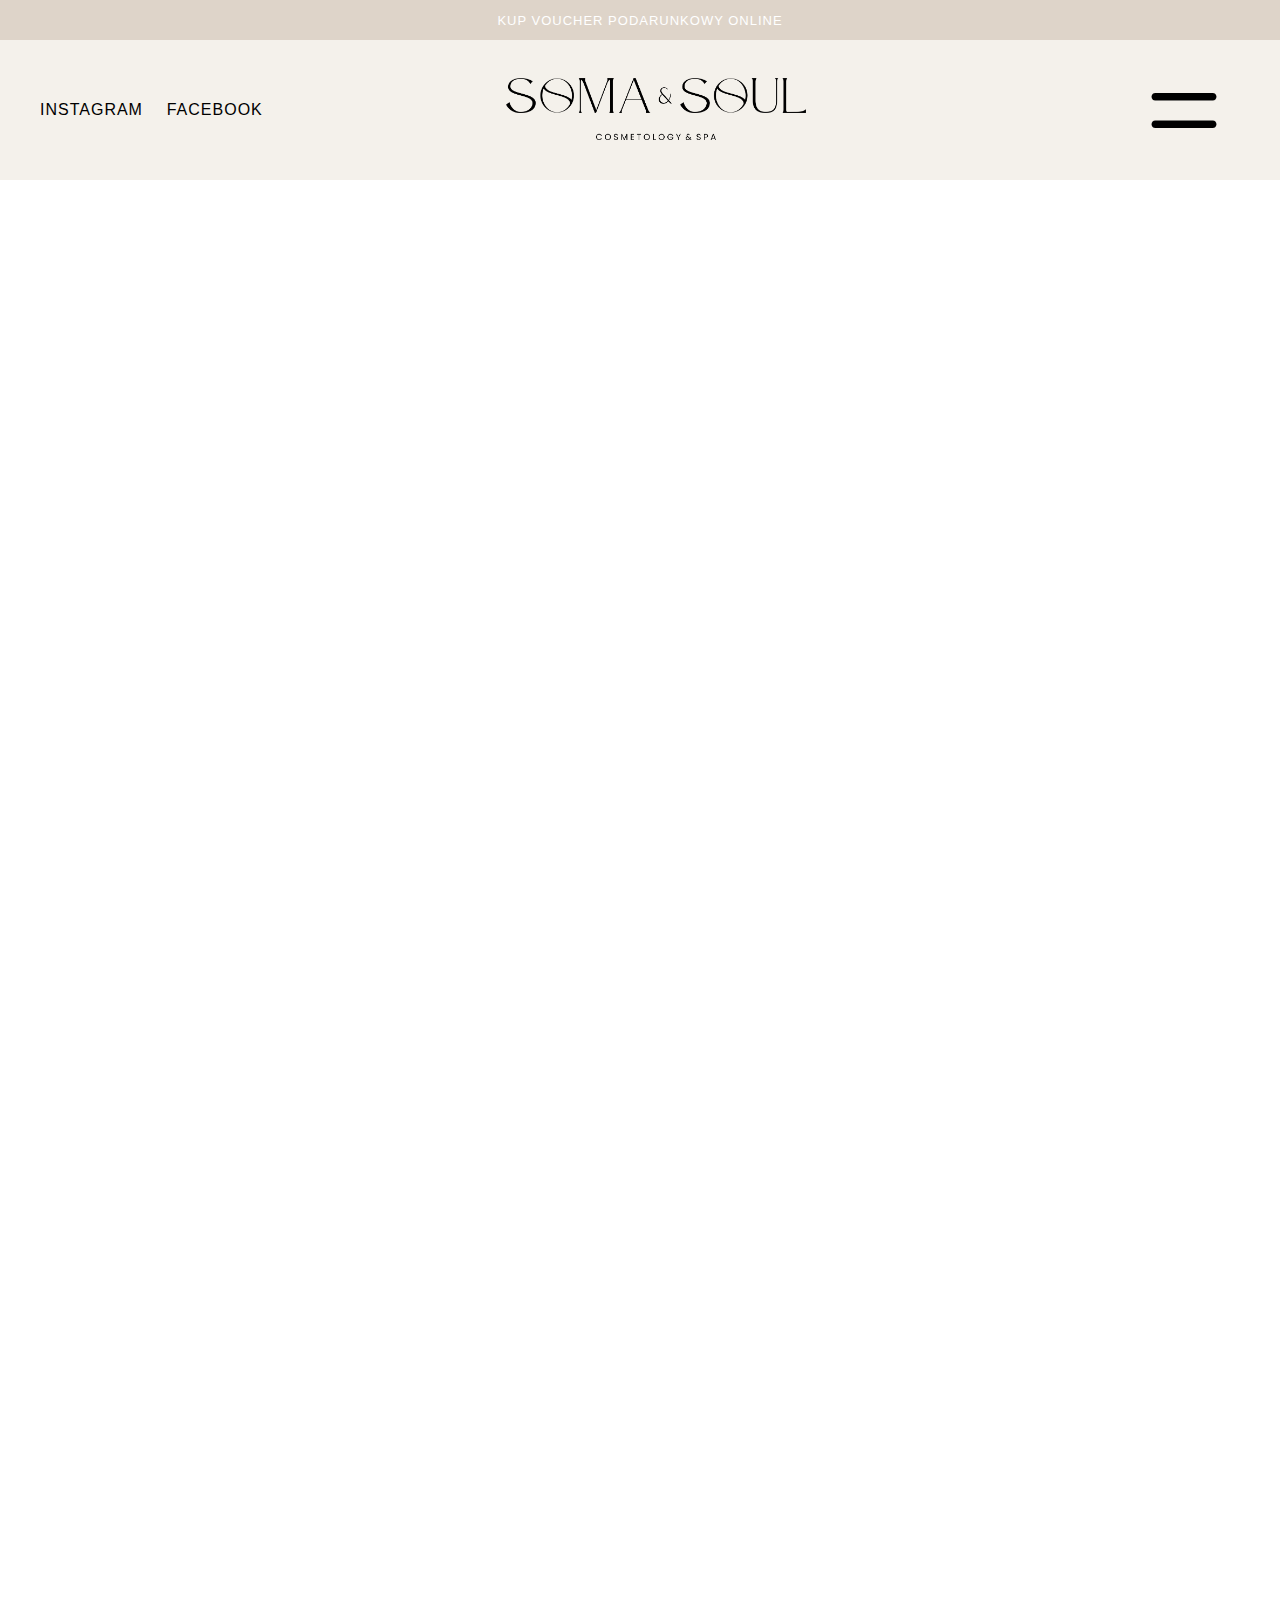
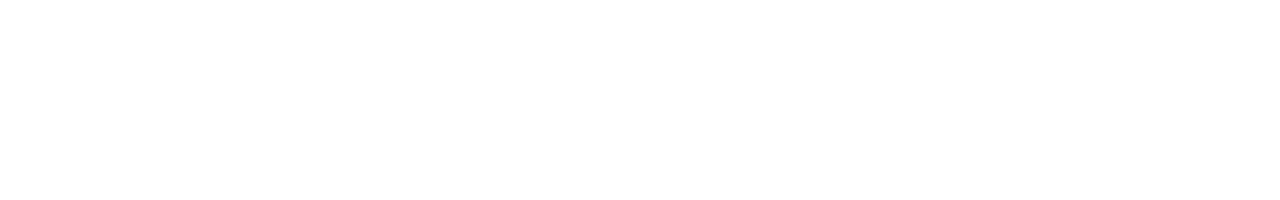
==== index.html @ 31e3092f "added nav" ====
<!DOCTYPE html>
<html lang="pl">
<head>
    <meta charset="UTF-8">
    <meta http-equiv="X-UA-Compatible" content="IE=edge">
    <meta name="viewport" content="width=device-width, initial-scale=1.0">
    <link rel="icon" type="image/x-icon" href="images/logos/logo_black.png">
    <link rel="stylesheet" href="https://cdnjs.cloudflare.com/ajax/libs/font-awesome/6.1.1/css/all.min.css">
    <link rel="stylesheet" href="css/index.css">
    <link rel="stylesheet" href="css/global.css">
    <title> SOMA & SOUL </title>
</head>
<body>

    <section class="nav">

        <section class="nav-animated">

            <div class="left-container">
                <div class="logo-container">
                    <img src="images/logos/logo_black.png">
                </div>
                <div class="links-container">
                    <a href="">STRONA GŁÓWNA</a>
                    <a href="">O NAS</a>
                    <a href="">OFERTA</a>
                    <a href="">CENNIK</a>
                    <a href="">AKTUALNOŚCI</a>
                    <a href="">KONTAKT</a>
                    <a href="">SKLEP</a>
                    <a href="">INSTAGRAM</a>
                    <a href="">FACEBOOK</a>
                </div>
    
                <div class="signet-container">
                    <img src="images/logos/sygnet_black.png">
                </div>
            </div>
    
            <div class="right-container">
                <div class="img-container">
                    <img src="images/index/right_nav_photo.jpg">
                </div>
            </div>
    
        </section>

        <div class="buy-voucher-banner">
            <a href="">KUP VOUCHER PODARUNKOWY ONLINE</a>
        </div>

        <div class="nav-bar">
            <div class="left-container">
                <a href="">INSTAGRAM</a>
                <a href="">FACEBOOK</a>
            </div>

            <div class="middle-container">
                <div class="img-container">
                    <img src="images/logos/logo_black.png">
                </div>
            </div>

            <div class="right-container">
                <i class="fa-solid fa-equals"></i>
            </div>
        </div>

        <i class="fa-solid fa-xmark display-none"></i>

    </section>

    <section class="banner">
        <div class="container">
            <div class="text-container">
                <h2> Witamy w świecie <br> SOMA & SOUL... </h2>
                <p> w miejscu w którym poczujesz <br>
                odnowę ciała oraz ukojenie duszy. </p>
            </div>
        </div>
    </section>

    <script src="js/nav.js"></script>
    
</body>
</html>
---- css/index.css ----
.banner .container {
  height: 84vh;
  width: 100vw;
  background-image: url(../images/index/baner_1.png);
  background-size: cover;
  display: flex;
  align-items: center;
  justify-content: flex-end;
}
.banner .container .text-container {
  margin-right: 30rem;
}
.banner .container .text-container h2 {
  font-size: 5rem;
  color: white;
}
.banner .container .text-container p {
  margin-top: 4rem;
  font-size: 2rem;
  color: white;
  line-height: 1.2;
}/*# sourceMappingURL=index.css.map */
---- css/global.css ----
* {
  font-family: "silk-serif", sans-serif;
  font-weight: normal;
  margin: 0;
  padding: 0;
  box-sizing: border-box;
  text-decoration: none;
  outline: none;
  border: none;
  transition: all 0.5s ease;
  letter-spacing: 0.1rem;
  color: black;
}

html {
  font-size: 62.5%;
  scroll-behavior: smooth;
  scroll-padding-top: 8rem;
  overflow-x: hidden;
}
html::-webkit-scrollbar {
  width: 1rem;
}
html::-webkit-scrollbar-track {
  background: transparent;
}
html::-webkit-scrollbar-thumb {
  background: #3e3e3f;
  border-radius: 5rem;
}

.nav {
  position: relative;
}
.nav .buy-voucher-banner {
  background-color: #DED4C9;
  height: 4rem;
  display: flex;
  justify-content: center;
  align-items: center;
}
.nav .buy-voucher-banner a {
  color: white;
  font-size: 1.3rem;
}
.nav .nav-bar {
  display: flex;
  justify-content: space-between;
  align-items: center;
  height: 14rem;
  background-color: #F4F1EB;
}
.nav .nav-bar .left-container {
  margin-left: 4rem;
}
.nav .nav-bar .left-container a {
  font-size: 1.6rem;
  margin-right: 2rem;
}
.nav .nav-bar .middle-container {
  margin-right: 12rem;
}
.nav .nav-bar .middle-container .img-container {
  width: 30rem;
}
.nav .nav-bar .middle-container .img-container img {
  width: 100%;
}
.nav .nav-bar .right-container {
  margin-right: 6rem;
}
.nav .nav-bar .right-container i {
  font-size: 8rem;
  font-weight: lighter;
  cursor: pointer;
}
.nav .nav-animated {
  z-index: -1;
  opacity: 0;
  position: absolute;
  width: 100%;
  height: 100vh;
  top: 0;
  left: 0;
  right: 0;
}
.nav .nav-animated .left-container {
  display: flex;
  flex-direction: column;
  align-items: center;
  justify-content: space-between;
  height: 100%;
  width: 50%;
  position: absolute;
  left: 0;
  top: 100%;
  background-color: white;
}
.nav .nav-animated .left-container .logo-container {
  margin-top: 10rem;
  width: 30rem;
}
.nav .nav-animated .left-container .logo-container img {
  width: 100%;
}
.nav .nav-animated .left-container .links-container {
  display: flex;
  flex-direction: column;
  align-items: center;
  justify-content: center;
}
.nav .nav-animated .left-container .links-container a {
  color: black;
  font-size: 1.8rem;
  line-height: 2.5;
}
.nav .nav-animated .left-container .signet-container {
  width: 6rem;
  margin-bottom: 10rem;
}
.nav .nav-animated .left-container .signet-container img {
  width: 100%;
}
.nav .nav-animated .right-container {
  height: 100%;
  width: 50%;
  position: absolute;
  right: 0;
  top: -100%;
}
.nav .nav-animated .right-container .img-container {
  width: 100%;
  height: 100%;
}
.nav .nav-animated .right-container .img-container img {
  width: 100%;
  height: 100%;
  -o-object-fit: cover;
     object-fit: cover;
}
.nav .nav-animated .position-down {
  top: 0;
}
.nav .display {
  opacity: 1;
  z-index: 0;
}
.nav .fa-xmark {
  font-size: 4rem;
  color: black;
  position: absolute;
  top: 60px;
  right: 60px;
  cursor: pointer;
  opacity: 0.8;
}
.nav .display-none {
  opacity: 0;
}/*# sourceMappingURL=global.css.map */
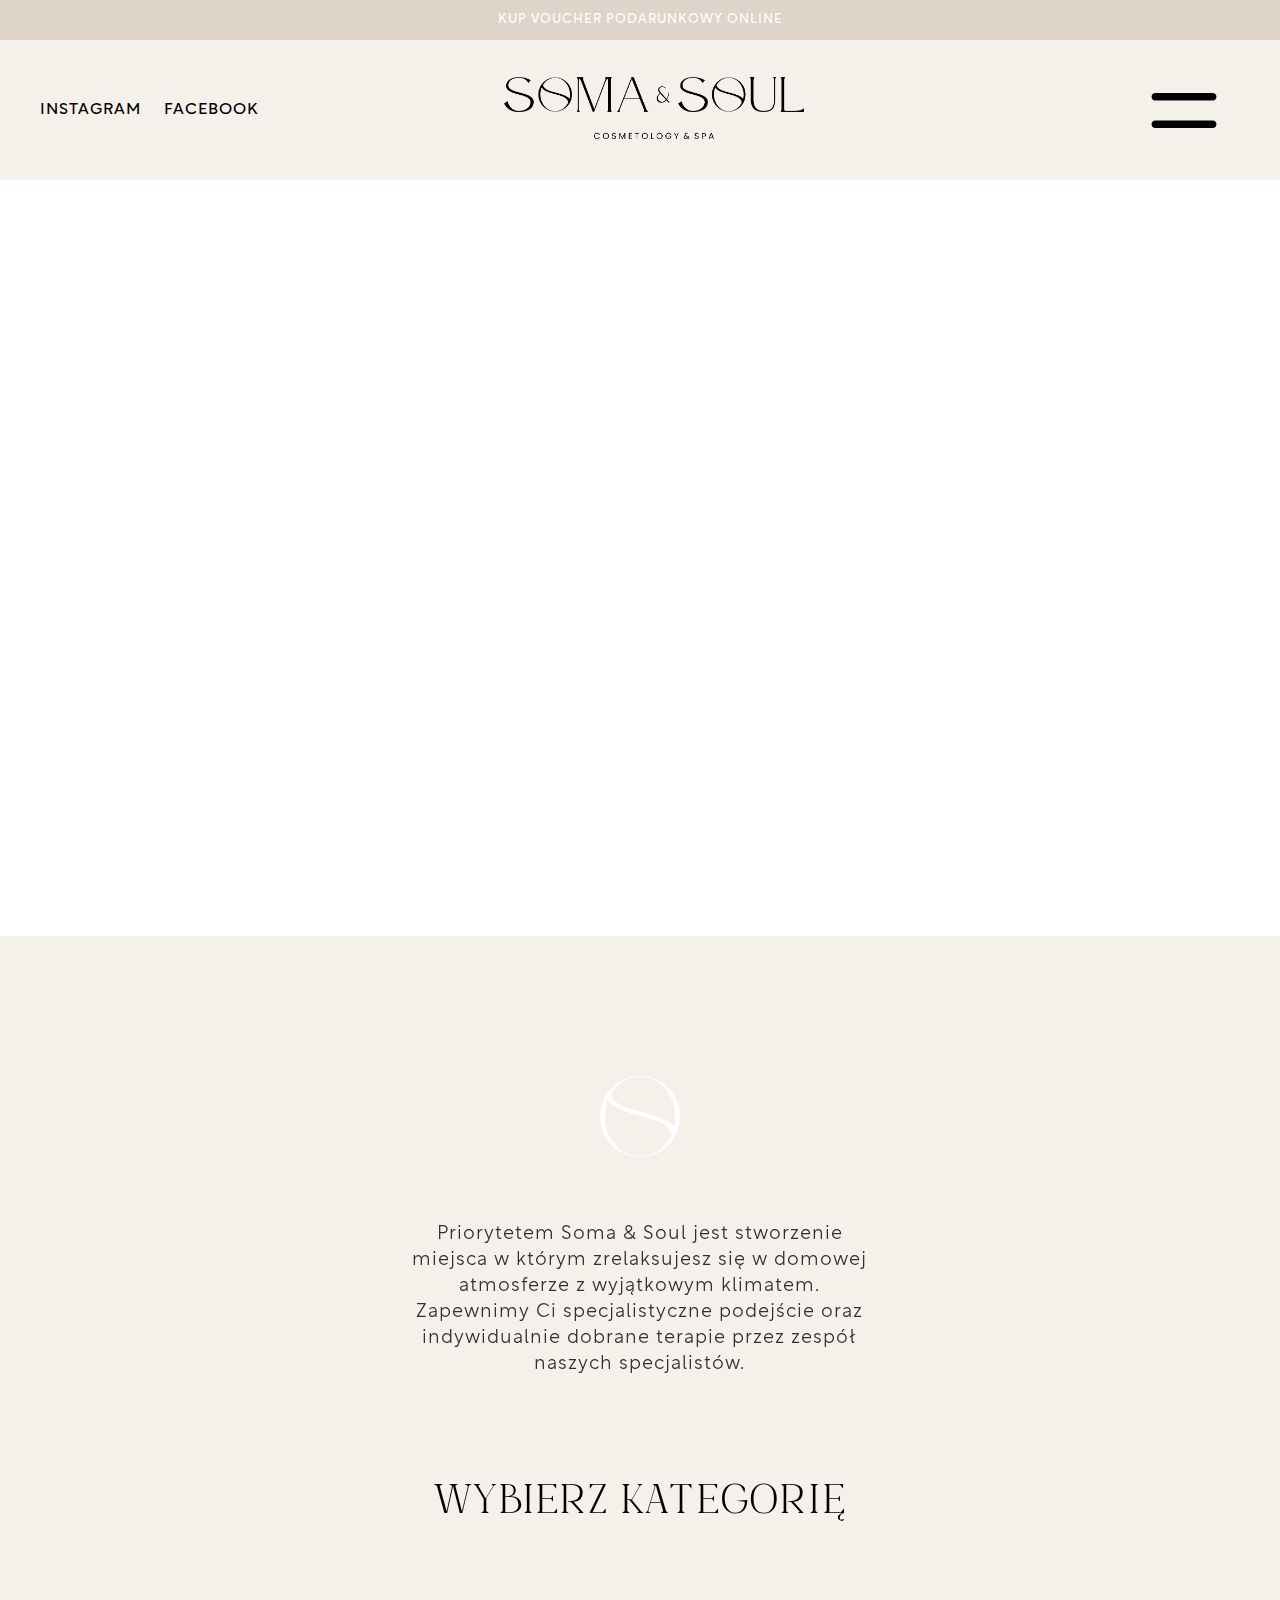
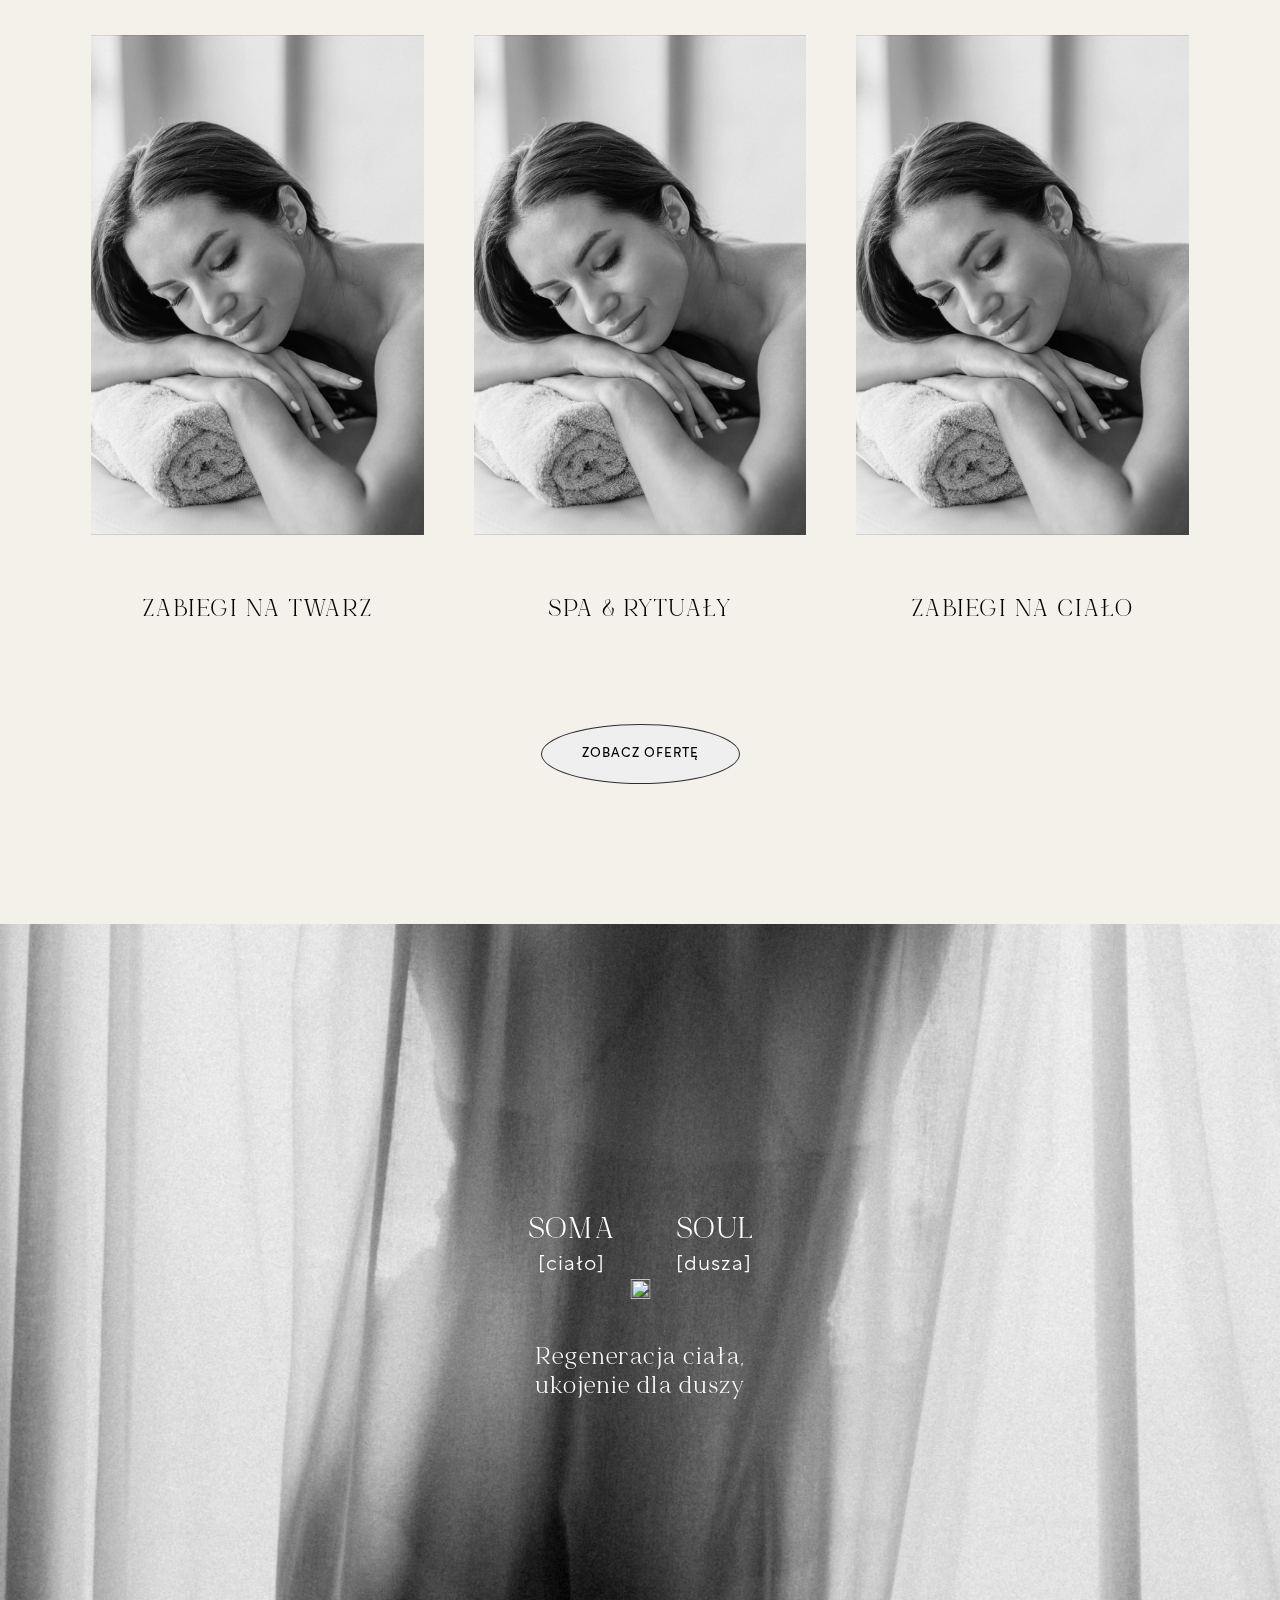
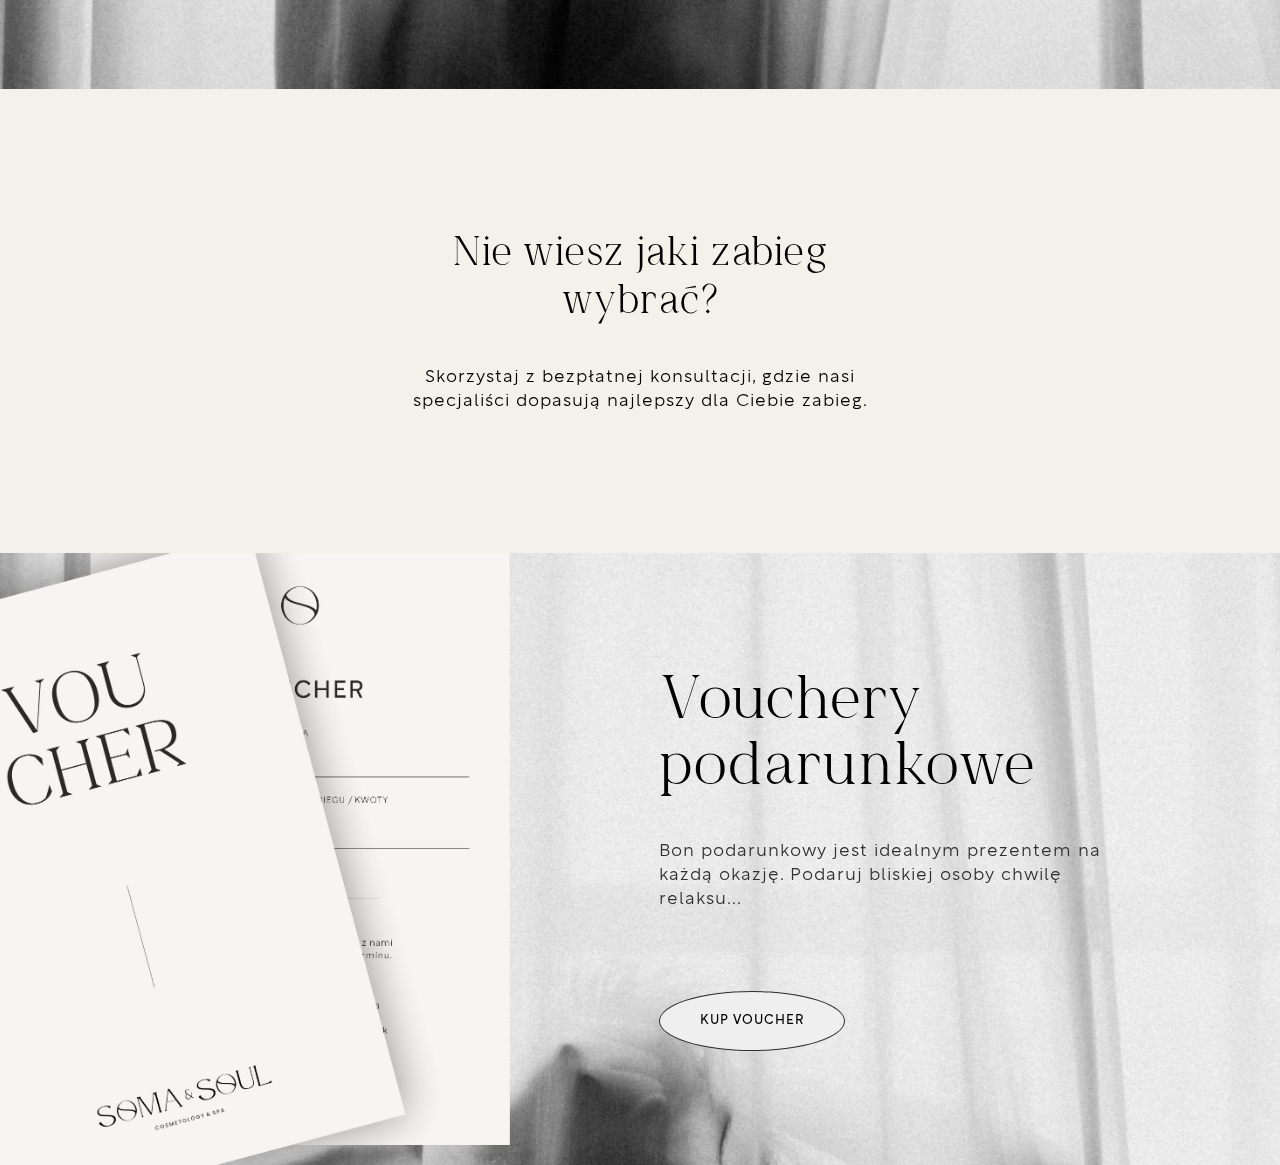
==== commit 29038df4: "index page next sections" ====
--- a/index.html
+++ b/index.html
@@ -80,6 +80,94 @@
         </div>
     </section>
 
+    <section class="select-category">
+        <div class="container-one">
+            <div class="signet-container">
+                <img src="images/logos/sygnet_white.png" alt="">
+            </div>
+            <div class="text-container">
+                <p>Priorytetem Soma & Soul jest stworzenie miejsca w którym zrelaksujesz się w domowej atmosferze z wyjątkowym klimatem.
+                    Zapewnimy Ci specjalistyczne podejście oraz indywidualnie dobrane terapie przez zespół naszych specjalistów.</p>
+            </div>
+        </div>
+
+        <h1>WYBIERZ KATEGORIĘ</h1>
+
+        <div class="imgs-container">
+            <div class="img-desc-wrapper">
+                <a href="#" class="img-container">
+                    <img src="images/index/1.jpg" class="img1">
+                    <img src="images/index/2.jpg" class="img2">
+                </a>
+                <p>ZABIEGI NA TWARZ</p>
+            </div>
+
+            <div class="img-desc-wrapper">
+                <a href="#" class="img-container">
+                    <img src="images/index/1.jpg" class="img1">
+                    <img src="images/index/2.jpg" class="img2">
+                </a>
+                <p>SPA & RYTUAŁY</p>
+            </div>
+
+            <div class="img-desc-wrapper">
+                <a href="#" class="img-container">
+                    <img src="images/index/1.jpg" class="img1">
+                    <img src="images/index/2.jpg" class="img2">
+                </a>
+                <p>ZABIEGI NA CIAŁO</p>
+            </div>
+        </div>
+
+        <a href="#">
+            <button class="button-regular">ZOBACZ OFERTĘ</button>
+        </a>
+    </section>
+
+    <section class="soma-and-soul">
+
+        <div class="img-container">
+            <img src="images/index/4.jpg">
+
+            <div class="text-container">
+                <div class="container-one">
+                    <div class="small-container">
+                        <p class="name">SOMA</p>
+                        <p>[ciało]</p>
+                    </div>
+                    <div class="small-container">
+                        <p class="name">SOUL</p>
+                        <p>[dusza]</p>
+                    </div>
+                </div>
+                <div class="container-two">
+                    <img src="" alt="">
+                </div>
+                <div class="container-three">
+                    <p>Regeneracja ciała, <br> ukojenie dla duszy</p>
+                </div>
+            </div>
+        </div>
+
+    </section>
+
+    <section class="buy-voucher">
+        <div class="header-section">
+            <h2>Nie wiesz jaki zabieg wybrać?</h2>
+            <p>Skorzystaj z bezpłatnej konsultacji, gdzie nasi specjaliści dopasują najlepszy dla Ciebie zabieg.</p>
+        </div>
+
+        <div class="buy-voucher-section">
+            <div class="text-container">
+                <h2>Vouchery <br> podarunkowe</h2>
+                <p>Bon podarunkowy jest idealnym prezentem na każdą okazję. Podaruj bliskiej osoby chwilę relaksu...</p>
+                <a href="#">
+                    <button class="button-regular">KUP VOUCHER</button>
+                </a>
+            </div>
+        </div>
+    </section>
+
     <script src="js/nav.js"></script>
     
 </body>
--- a/css/index.css
+++ b/css/index.css
@@ -3,20 +3,525 @@
   width: 100vw;
   background-image: url(../images/index/baner_1.png);
   background-size: cover;
+  background-position: center;
   display: flex;
   align-items: center;
   justify-content: flex-end;
 }
 .banner .container .text-container {
-  margin-right: 30rem;
+  margin-right: 24rem;
 }
 .banner .container .text-container h2 {
   font-size: 5rem;
   color: white;
+  font-family: "feliz";
 }
 .banner .container .text-container p {
   margin-top: 4rem;
   font-size: 2rem;
   color: white;
   line-height: 1.2;
+  font-family: "rotunda";
+}
+
+.select-category {
+  background-color: #F4F1EB;
+}
+.select-category .container-one {
+  padding-top: 14rem;
+  display: flex;
+  flex-direction: column;
+  align-items: center;
+  justify-content: center;
+}
+.select-category .container-one .signet-container {
+  width: 8rem;
+}
+.select-category .container-one .signet-container img {
+  width: 100%;
+}
+.select-category .container-one .text-container {
+  width: 36%;
+}
+.select-category .container-one .text-container p {
+  margin-top: 6rem;
+  font-size: 1.9rem;
+  text-align: center;
+  color: rgb(47, 47, 47);
+  font-family: "rotunda-light";
+}
+.select-category h1 {
+  margin-top: 10rem;
+  font-family: "feliz";
+  font-size: 4rem;
+  text-align: center;
+}
+.select-category .imgs-container {
+  display: flex;
+  justify-content: center;
+  gap: 5rem;
+  height: -webkit-fit-content;
+  height: -moz-fit-content;
+  height: fit-content;
+}
+.select-category .imgs-container .img-desc-wrapper {
+  margin-top: 11rem;
+  display: flex;
+  flex-direction: column;
+  align-items: center;
+}
+.select-category .imgs-container .img-desc-wrapper .img-container {
+  width: 26vw;
+  height: 72rem;
+  position: relative;
+}
+.select-category .imgs-container .img-desc-wrapper .img-container img {
+  width: 100%;
+  height: 100%;
+  -o-object-fit: cover;
+     object-fit: cover;
+  position: absolute;
+  top: 0;
+  left: 0;
+  right: 0;
+}
+.select-category .imgs-container .img-desc-wrapper .img-container .img2:hover {
+  opacity: 0;
+}
+.select-category .imgs-container .img-desc-wrapper p {
+  margin-top: 6rem;
+  font-family: "feliz";
+  font-size: 2.4rem;
+  text-align: center;
+}
+.select-category a .button-regular {
+  display: block;
+  margin-left: auto;
+  margin-right: auto;
+  border: solid rgb(47, 47, 47) 1px;
+  padding: 2rem 4rem;
+  border-radius: 50%;
+  cursor: pointer;
+  margin-top: 10rem;
+}
+
+.soma-and-soul {
+  background-color: #F4F1EB;
+  padding-top: 14rem;
+}
+.soma-and-soul .img-container {
+  position: relative;
+  width: 100vw;
+  height: 85vh;
+}
+.soma-and-soul .img-container img {
+  width: 100%;
+  height: 100%;
+  -o-object-fit: cover;
+     object-fit: cover;
+}
+.soma-and-soul .img-container .text-container {
+  position: absolute;
+  top: 50%;
+  left: 50%;
+  transform: translate(-50%, -50%);
+  display: flex;
+  flex-direction: column;
+  align-items: center;
+  justify-content: center;
+}
+.soma-and-soul .img-container .text-container .container-one {
+  display: flex;
+  align-items: center;
+  gap: 6rem;
+}
+.soma-and-soul .img-container .text-container .container-one .small-container {
+  display: flex;
+  flex-direction: column;
+  align-items: center;
+  gap: 0.5rem;
+}
+.soma-and-soul .img-container .text-container .container-one .small-container p {
+  color: white;
+  font-size: 2rem;
+  font-family: "rotunda-light";
+}
+.soma-and-soul .img-container .text-container .container-one .small-container p.name {
+  font-family: "feliz";
+  font-size: 3rem;
+}
+.soma-and-soul .img-container .text-container .container-three {
+  margin-top: 4rem;
+}
+.soma-and-soul .img-container .text-container .container-three p {
+  font-size: 2.4rem;
+  font-family: "feliz";
+  color: white;
+}
+
+.buy-voucher {
+  background-color: #F4F1EB;
+}
+.buy-voucher .header-section {
+  width: 40%;
+  margin: 0 auto;
+}
+.buy-voucher .header-section h2 {
+  font-family: "feliz";
+  font-size: 4rem;
+  text-align: center;
+  padding-top: 14rem;
+}
+.buy-voucher .header-section p {
+  margin-top: 4rem;
+  text-align: center;
+  font-size: 1.8rem;
+  font-family: "rotunda-light";
+}
+.buy-voucher .buy-voucher-section {
+  height: 64vh;
+  width: 100vw;
+  background-image: url(../images/index/5.jpg);
+  background-position: center;
+  background-size: cover;
+  display: flex;
+  justify-content: flex-end;
+  margin-top: 14rem;
+}
+.buy-voucher .buy-voucher-section .text-container {
+  display: flex;
+  flex-direction: column;
+  align-items: flex-start;
+  justify-content: center;
+  width: 28%;
+  margin-right: 22rem;
+}
+.buy-voucher .buy-voucher-section .text-container h2 {
+  font-family: "feliz";
+  font-size: 4rem;
+  text-align: center;
+  line-height: 1.1;
+  font-size: 6rem;
+  text-align: left;
+}
+.buy-voucher .buy-voucher-section .text-container p {
+  margin-top: 4rem;
+  color: rgb(47, 47, 47);
+  font-size: 1.8rem;
+  font-family: "rotunda-light";
+}
+.buy-voucher .buy-voucher-section .text-container .button-regular {
+  display: block;
+  margin-left: auto;
+  margin-right: auto;
+  border: solid rgb(47, 47, 47) 1px;
+  padding: 2rem 4rem;
+  border-radius: 50%;
+  cursor: pointer;
+  margin-top: 8rem;
+}
+
+@media (max-width: 1499px) {
+  .banner .container .text-container {
+    margin-right: 12rem;
+  }
+  .banner .container .text-container h2 {
+    font-size: 4.2rem;
+  }
+  .banner .container .text-container p {
+    font-size: 1.8rem;
+  }
+  .select-category {
+    background-color: #F4F1EB;
+  }
+  .select-category .container-one {
+    padding-top: 14rem;
+  }
+  .select-category .container-one .signet-container {
+    width: 8rem;
+  }
+  .select-category .container-one .text-container {
+    width: 36%;
+  }
+  .select-category .container-one .text-container p {
+    margin-top: 6rem;
+    font-size: 1.9rem;
+  }
+  .select-category h1 {
+    margin-top: 10rem;
+    font-size: 4rem;
+  }
+  .select-category .imgs-container {
+    gap: 5rem;
+  }
+  .select-category .imgs-container .img-desc-wrapper {
+    margin-top: 11rem;
+  }
+  .select-category .imgs-container .img-desc-wrapper .img-container {
+    width: 26vw;
+    height: 50rem;
+  }
+  .select-category .imgs-container .img-desc-wrapper .img-container img {
+    width: 100%;
+    height: 100%;
+  }
+  .select-category .imgs-container .img-desc-wrapper .img-container .img2:hover {
+    opacity: 0;
+  }
+  .select-category .imgs-container .img-desc-wrapper p {
+    margin-top: 6rem;
+    font-size: 2.4rem;
+  }
+  .buy-voucher .header-section {
+    width: 40%;
+    margin: 0 auto;
+  }
+  .buy-voucher .header-section h2 {
+    padding-top: 14rem;
+  }
+  .buy-voucher .header-section p {
+    margin-top: 4rem;
+    text-align: center;
+    font-size: 1.8rem;
+    font-family: "rotunda-light";
+  }
+  .buy-voucher .buy-voucher-section {
+    height: 68vh;
+    width: 100vw;
+    margin-top: 14rem;
+  }
+  .buy-voucher .buy-voucher-section .text-container {
+    display: flex;
+    flex-direction: column;
+    align-items: flex-start;
+    justify-content: center;
+    width: 36%;
+    margin-right: 16rem;
+  }
+  .buy-voucher .buy-voucher-section .text-container h2 {
+    font-family: "feliz";
+    font-size: 4rem;
+    text-align: center;
+    font-size: 6rem;
+    text-align: left;
+  }
+  .buy-voucher .buy-voucher-section .text-container p {
+    margin-top: 4rem;
+    color: rgb(47, 47, 47);
+    font-size: 1.8rem;
+    font-family: "rotunda-light";
+  }
+  .buy-voucher .buy-voucher-section .text-container .button-regular {
+    display: block;
+    margin-left: auto;
+    margin-right: auto;
+    border: solid rgb(47, 47, 47) 1px;
+    padding: 2rem 4rem;
+    border-radius: 50%;
+    cursor: pointer;
+    margin-top: 8rem;
+  }
+}
+@media (max-width: 1024px) {
+  .banner .container .text-container {
+    margin-right: 2rem;
+  }
+  .banner .container .text-container h2 {
+    font-size: 4rem;
+  }
+  .banner .container .text-container p {
+    font-size: 2rem;
+  }
+  .select-category .container-one {
+    padding-top: 12rem;
+  }
+  .select-category .container-one .signet-container {
+    width: 8rem;
+  }
+  .select-category .container-one .text-container {
+    width: 66%;
+  }
+  .select-category .container-one .text-container p {
+    margin-top: 6rem;
+    font-size: 1.9rem;
+  }
+  .select-category h1 {
+    margin-top: 10rem;
+    font-size: 4rem;
+  }
+  .select-category .imgs-container {
+    gap: 3rem;
+  }
+  .select-category .imgs-container .img-desc-wrapper {
+    margin-top: 11rem;
+  }
+  .select-category .imgs-container .img-desc-wrapper .img-container {
+    width: 26vw;
+    height: 33rem;
+  }
+  .select-category .imgs-container .img-desc-wrapper .img-container img {
+    width: 100%;
+    height: 100%;
+  }
+  .select-category .imgs-container .img-desc-wrapper .img-container .img2:hover {
+    opacity: 0;
+  }
+  .select-category .imgs-container .img-desc-wrapper p {
+    margin-top: 6rem;
+    font-size: 2.4rem;
+  }
+  .buy-voucher .header-section {
+    width: 60%;
+    margin: 0 auto;
+  }
+  .buy-voucher .header-section h2 {
+    padding-top: 14rem;
+  }
+  .buy-voucher .header-section p {
+    margin-top: 4rem;
+    text-align: center;
+    font-size: 1.8rem;
+    font-family: "rotunda-light";
+  }
+  .buy-voucher .buy-voucher-section {
+    height: 68vh;
+    width: 100vw;
+    margin-top: 14rem;
+    background-position: right;
+    justify-content: center;
+  }
+  .buy-voucher .buy-voucher-section .text-container {
+    display: flex;
+    flex-direction: column;
+    justify-content: center;
+    width: 50%;
+    margin-right: 0rem;
+  }
+  .buy-voucher .buy-voucher-section .text-container h2 {
+    font-family: "feliz";
+    font-size: 4rem;
+    text-align: center;
+    font-size: 6rem;
+    text-align: left;
+  }
+  .buy-voucher .buy-voucher-section .text-container p {
+    margin-top: 4rem;
+    color: rgb(47, 47, 47);
+    font-size: 1.8rem;
+    font-family: "rotunda-light";
+  }
+  .buy-voucher .buy-voucher-section .text-container .button-regular {
+    display: block;
+    margin-left: auto;
+    margin-right: auto;
+    border: solid rgb(47, 47, 47) 1px;
+    padding: 2rem 4rem;
+    border-radius: 50%;
+    cursor: pointer;
+    margin-top: 8rem;
+  }
+}
+@media (max-width: 599px) {
+  .banner .container {
+    justify-content: center;
+  }
+  .banner .container .text-container {
+    margin-right: 0;
+    text-align: center;
+  }
+  .banner .container .text-container h2 {
+    font-size: 3.2rem;
+  }
+  .banner .container .text-container p {
+    font-size: 1.6rem;
+  }
+  .select-category .container-one {
+    padding-top: 12rem;
+  }
+  .select-category .container-one .signet-container {
+    width: 8rem;
+  }
+  .select-category .container-one .text-container {
+    width: 88%;
+  }
+  .select-category .container-one .text-container p {
+    margin-top: 6rem;
+    text-align: left;
+    font-size: 1.6rem;
+  }
+  .select-category h1 {
+    margin-top: 10rem;
+    font-size: 3.4rem;
+  }
+  .select-category .imgs-container {
+    gap: 4rem;
+    flex-direction: column;
+  }
+  .select-category .imgs-container .img-desc-wrapper {
+    margin-top: 4rem;
+  }
+  .select-category .imgs-container .img-desc-wrapper .img-container {
+    width: 100vw;
+    height: 33rem;
+  }
+  .select-category .imgs-container .img-desc-wrapper .img-container img {
+    width: 100%;
+    height: 100%;
+  }
+  .select-category .imgs-container .img-desc-wrapper .img-container .img2:hover {
+    opacity: 0;
+  }
+  .select-category .imgs-container .img-desc-wrapper p {
+    margin-top: 2rem;
+    font-size: 2.8rem;
+  }
+  .buy-voucher .header-section {
+    width: 90%;
+    margin: 0 auto;
+  }
+  .buy-voucher .header-section h2 {
+    padding-top: 10rem;
+  }
+  .buy-voucher .header-section p {
+    margin-top: 4rem;
+    text-align: center;
+    font-size: 1.6rem;
+  }
+  .buy-voucher .buy-voucher-section {
+    height: 78vh;
+    width: 100vw;
+    margin-top: 10rem;
+    background-position: right;
+    justify-content: center;
+  }
+  .buy-voucher .buy-voucher-section .text-container {
+    display: flex;
+    flex-direction: column;
+    justify-content: center;
+    width: 80%;
+    margin-right: 0rem;
+  }
+  .buy-voucher .buy-voucher-section .text-container h2 {
+    font-family: "feliz";
+    font-size: 4rem;
+    text-align: center;
+    font-size: 3.4rem;
+    text-align: left;
+  }
+  .buy-voucher .buy-voucher-section .text-container p {
+    margin-top: 4rem;
+    color: rgb(47, 47, 47);
+    font-size: 1.6rem;
+    font-family: "rotunda-light";
+  }
+  .buy-voucher .buy-voucher-section .text-container .button-regular {
+    display: block;
+    margin-left: auto;
+    margin-right: auto;
+    border: solid rgb(47, 47, 47) 1px;
+    padding: 2rem 4rem;
+    border-radius: 50%;
+    cursor: pointer;
+    margin-top: 8rem;
+  }
 }/*# sourceMappingURL=index.css.map */--- a/css/global.css
+++ b/css/global.css
@@ -1,5 +1,17 @@
+@font-face {
+  font-family: "rotunda-light";
+  src: url(../fonts/Rotunda-Light.ttf);
+}
+@font-face {
+  font-family: "rotunda-regular";
+  src: url(../fonts/Rotunda-Regular.ttf);
+}
+@font-face {
+  font-family: "feliz";
+  src: url(../fonts/FontsFree-Net-hv-feliz-en-vista-regular-2.ttf);
+}
 * {
-  font-family: "silk-serif", sans-serif;
+  font-family: "rotunda-regular", "silk-serif", sans-serif;
   font-weight: normal;
   margin: 0;
   padding: 0;
@@ -156,4 +168,54 @@
 }
 .nav .display-none {
   opacity: 0;
+}
+
+@media (max-width: 1024px) {
+  .nav .nav-bar .middle-container {
+    margin-right: 0;
+    margin-left: 5rem;
+  }
+  .nav .nav-bar .left-container {
+    display: none;
+  }
+}
+@media (max-width: 599px) {
+  .nav .nav-bar .middle-container {
+    margin-left: 2rem;
+  }
+  .nav .nav-bar .middle-container .img-container {
+    width: 19rem;
+  }
+  .nav .nav-bar .right-container {
+    margin-right: 2rem;
+  }
+  .nav .nav-bar .right-container i {
+    font-weight: normal;
+    font-size: 6.4rem;
+    height: -webkit-fit-content;
+    height: -moz-fit-content;
+    height: fit-content;
+  }
+  .nav .nav-animated .left-container {
+    width: 100%;
+  }
+  .nav .nav-animated .left-container .logo-container {
+    margin-top: 9rem;
+    width: 24rem;
+  }
+  .nav .nav-animated .left-container .links-container a {
+    font-size: 1.6rem;
+    line-height: 2.5;
+  }
+  .nav .nav-animated .left-container .signet-container {
+    width: 5rem;
+    margin-bottom: 2rem;
+  }
+  .nav .nav-animated .right-container {
+    display: none;
+  }
+  .nav .fa-xmark {
+    top: 25px;
+    right: 28px;
+  }
 }/*# sourceMappingURL=global.css.map */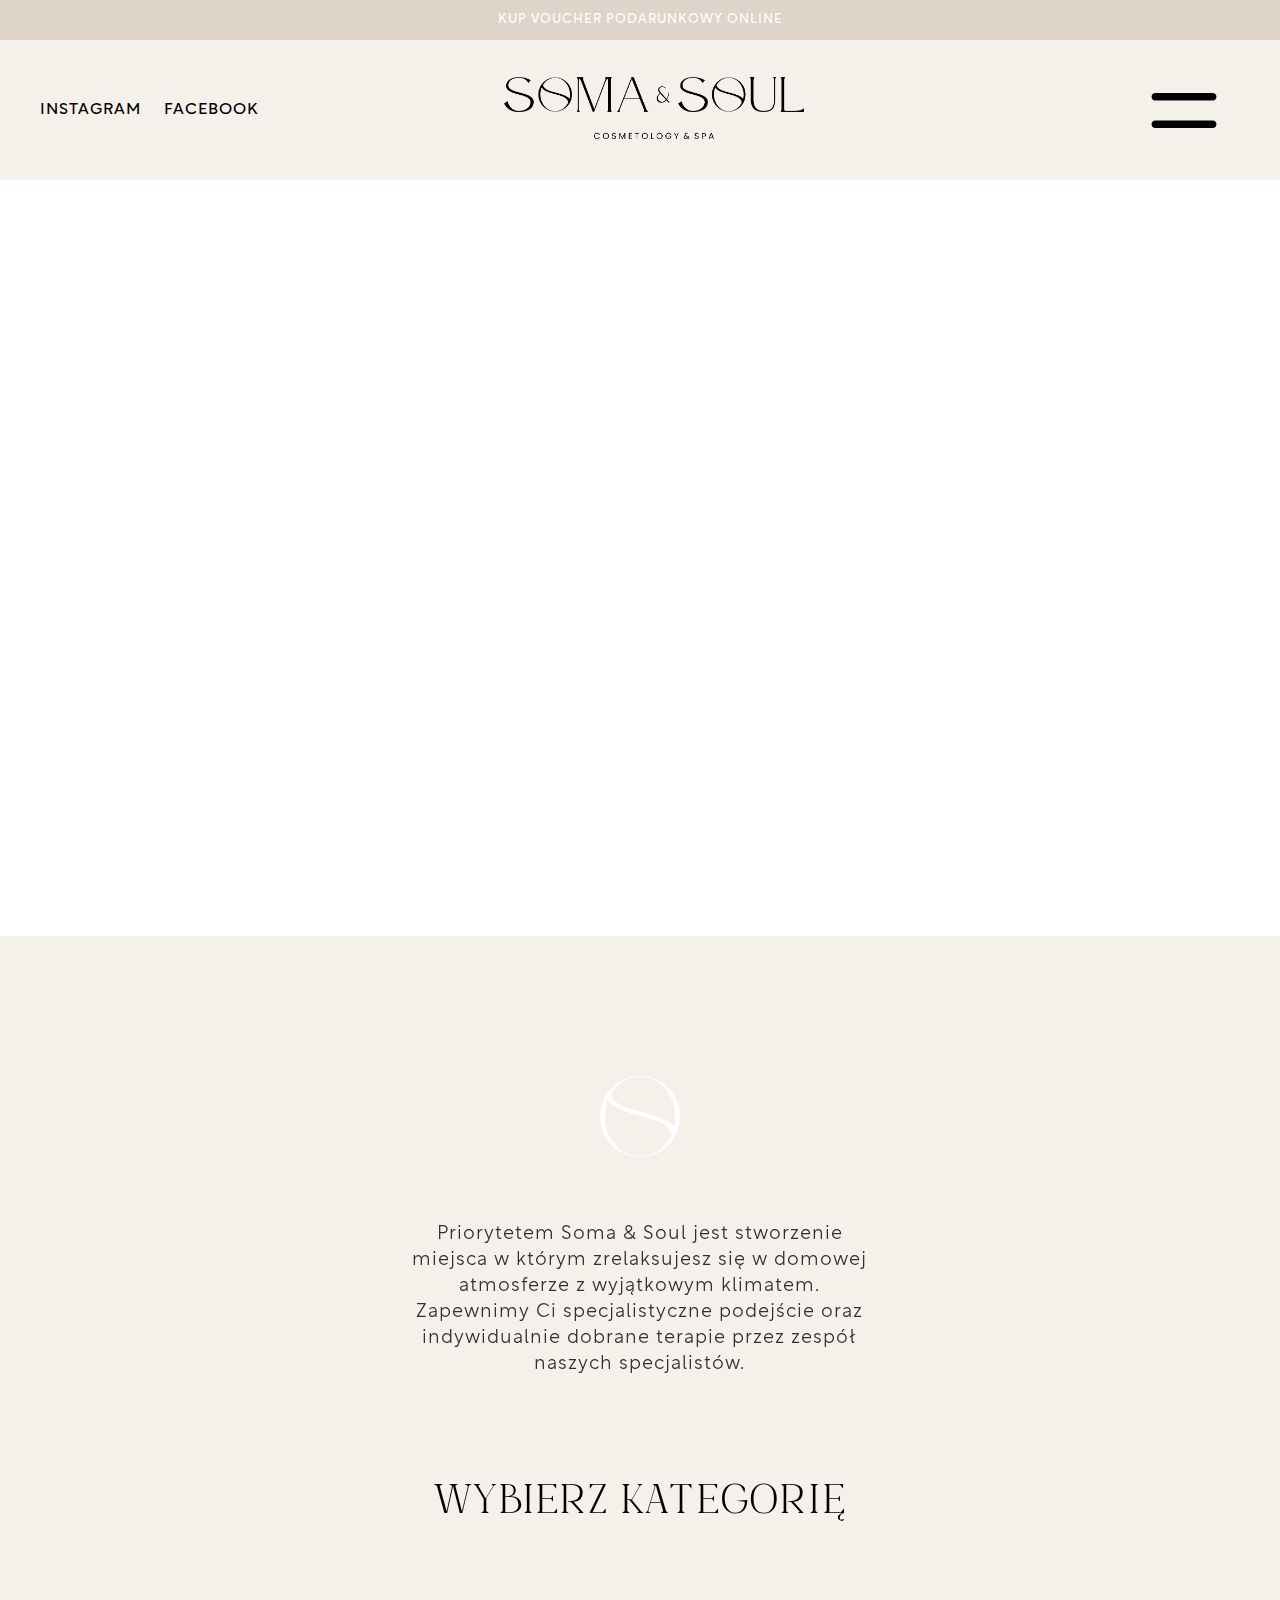
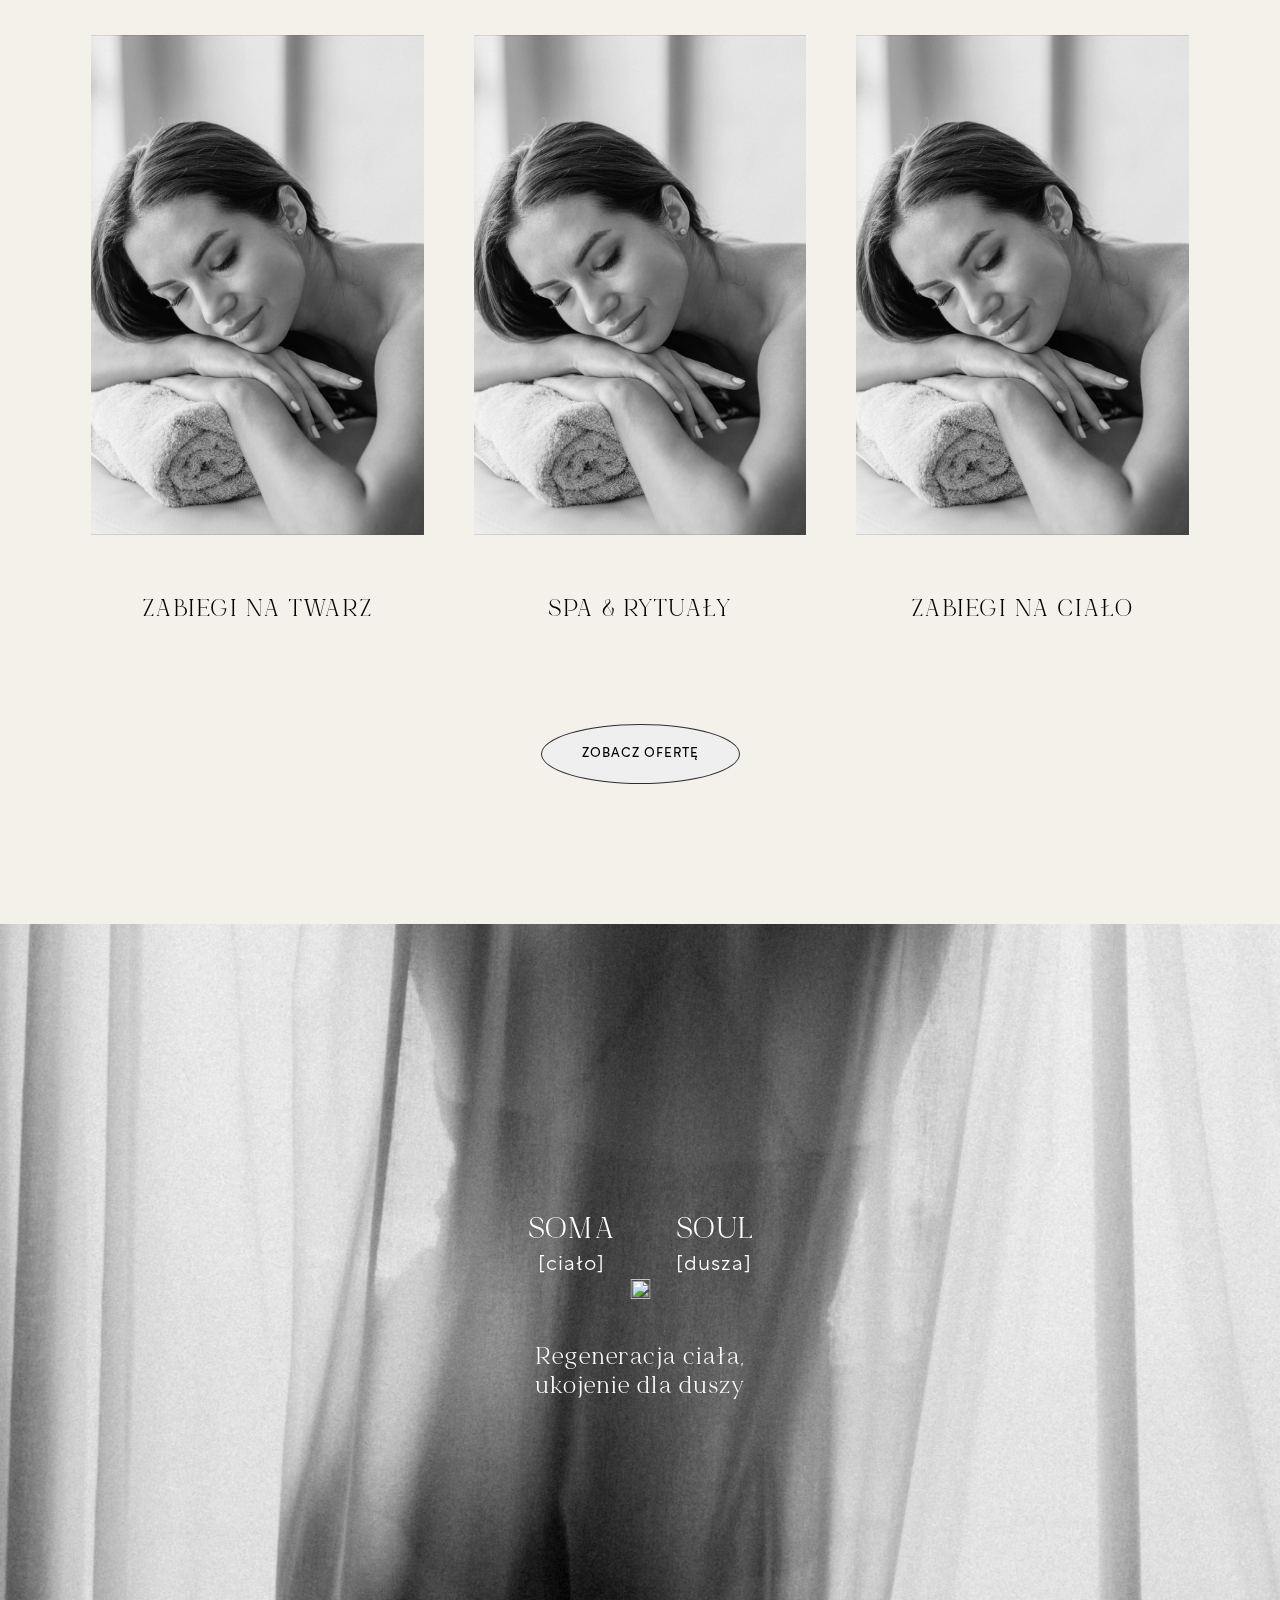
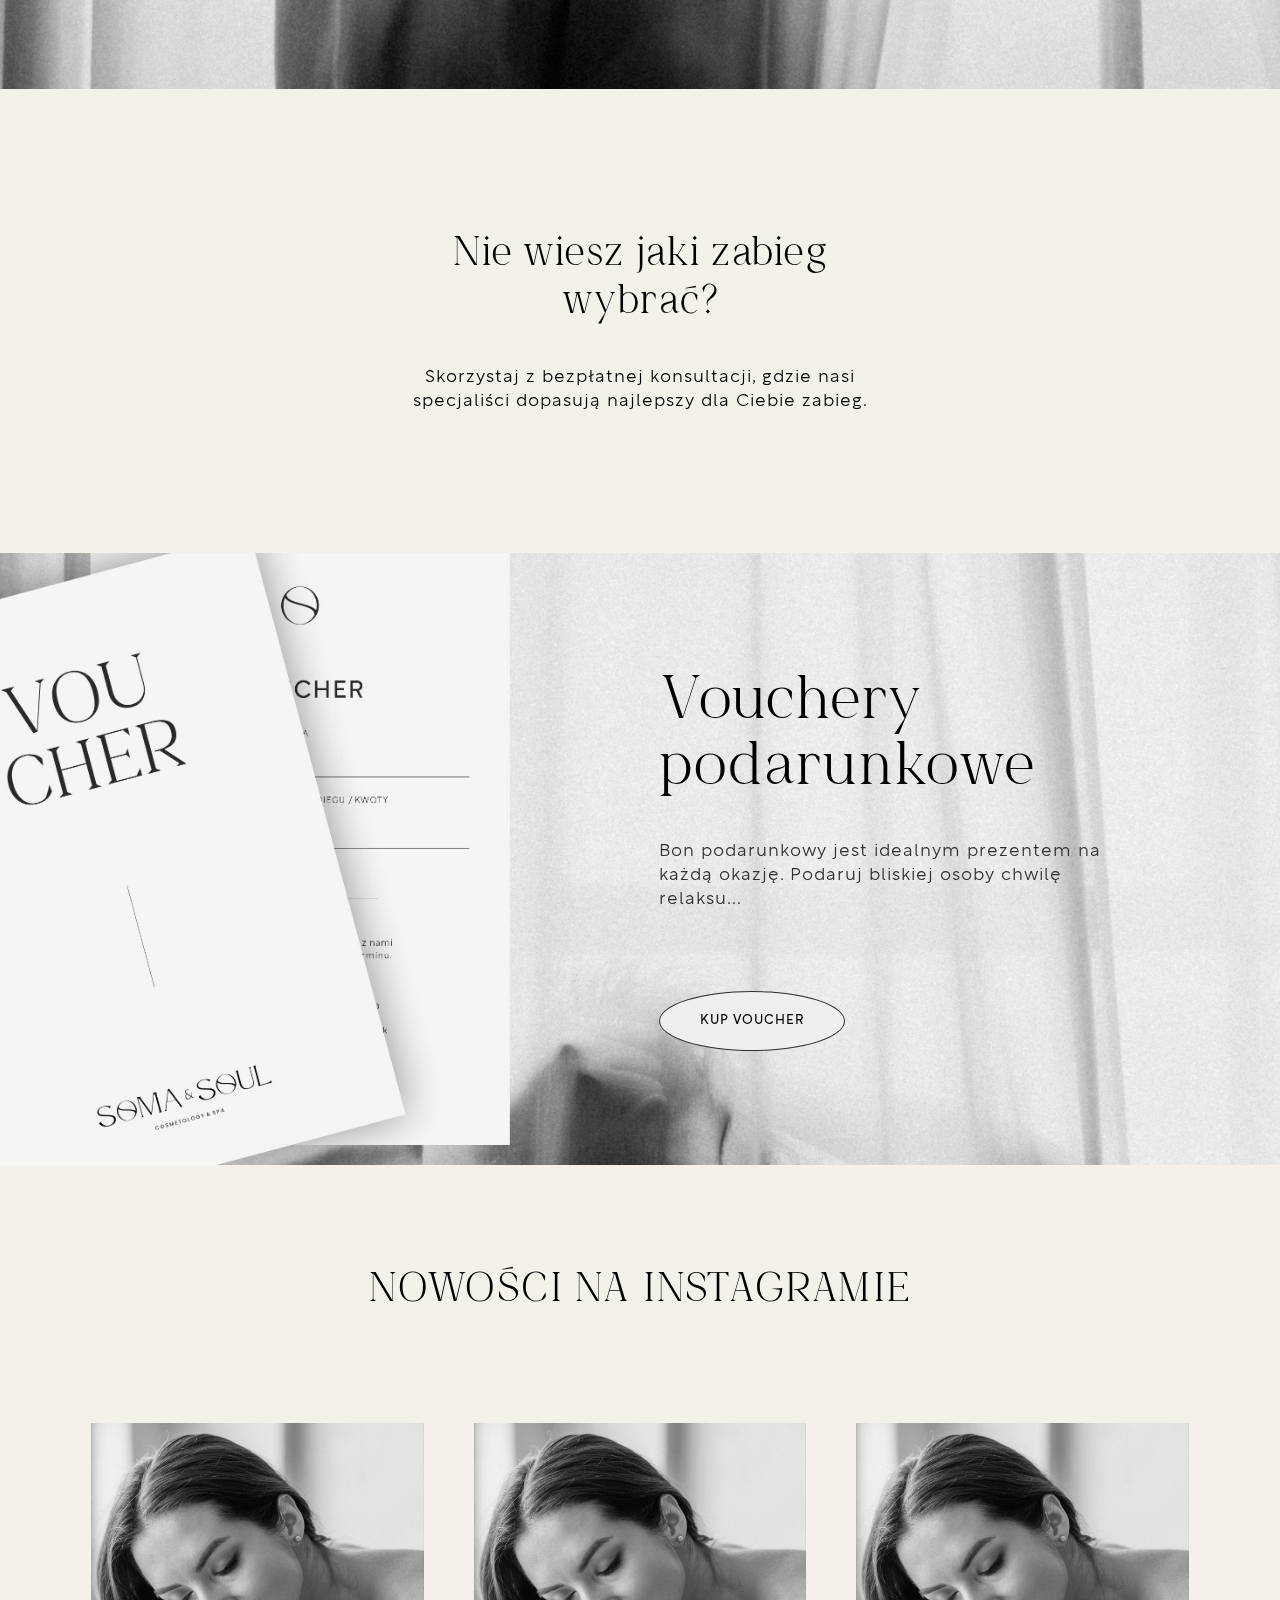
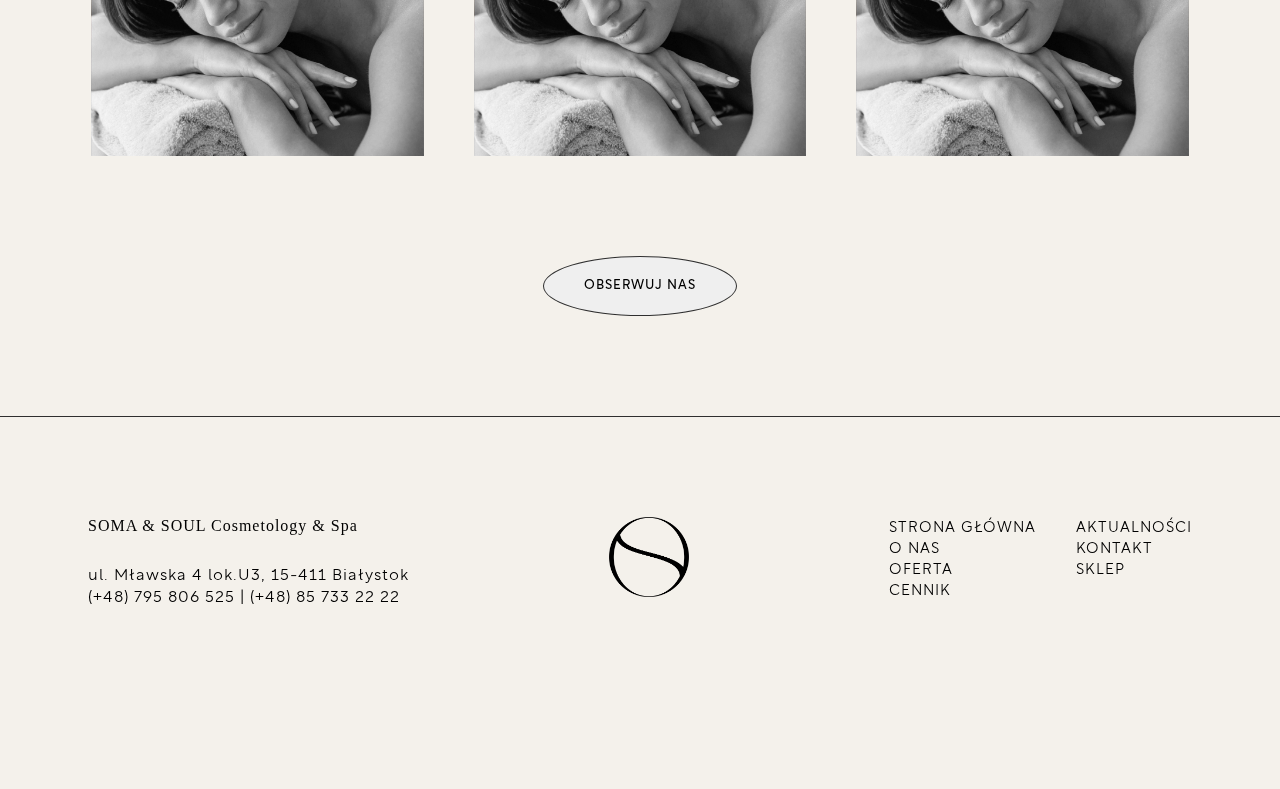
==== commit a16aca9d: "finished index page" ====
--- a/index.html
+++ b/index.html
@@ -168,6 +168,68 @@
         </div>
     </section>
 
+    <section class="instagram-section">
+
+        <h1>NOWOŚCI NA INSTAGRAMIE</h1>
+
+        <div class="imgs-container">
+            <div class="img-desc-wrapper">
+                <a href="#" class="img-container">
+                    <img src="images/index/1.jpg" class="img1">
+                    <img src="images/index/2.jpg" class="img2">
+                </a>
+            </div>
+
+            <div class="img-desc-wrapper">
+                <a href="#" class="img-container">
+                    <img src="images/index/1.jpg" class="img1">
+                    <img src="images/index/2.jpg" class="img2">
+                </a>
+            </div>
+
+            <div class="img-desc-wrapper">
+                <a href="#" class="img-container">
+                    <img src="images/index/1.jpg" class="img1">
+                    <img src="images/index/2.jpg" class="img2">
+                </a>
+            </div>
+        </div>
+
+        <a href="#">
+            <button class="button-regular">OBSERWUJ NAS</button>
+        </a>
+    </section>
+
+    <footer class="footer">
+        <div class="container">
+            <div class="left-container">
+                <p class="bold">SOMA & SOUL Cosmetology & Spa</p>
+                <p>ul. Mławska 4 lok.U3, 15-411 Białystok</p>
+                <p>(+48) 795 806 525 | (+48) 85 733 22 22</p>
+            </div>
+
+            <div class="middle-container">
+                <div class="img-container">
+                    <img src="images/logos/sygnet_black.png">
+                </div>
+            </div>
+
+            <div class="right-container">
+                <div class="container-small one">
+                    <a href="">STRONA GŁÓWNA</a>
+                    <a href="">O NAS</a>
+                    <a href="">OFERTA</a>
+                    <a href="">CENNIK</a>
+                </div>
+                <div class="container-small two">
+                    <a href="">AKTUALNOŚCI</a>
+                    <a href="">KONTAKT</a>
+                    <a href="">SKLEP</a>
+                </div>
+            </div>
+        </div>
+    </footer>
+
     <script src="js/nav.js"></script>
     
 </body>
--- a/css/index.css
+++ b/css/index.css
@@ -12,13 +12,13 @@
   margin-right: 24rem;
 }
 .banner .container .text-container h2 {
-  font-size: 5rem;
+  font-size: 6.4rem;
   color: white;
   font-family: "feliz";
 }
 .banner .container .text-container p {
   margin-top: 4rem;
-  font-size: 2rem;
+  font-size: 2.2rem;
   color: white;
   line-height: 1.2;
   font-family: "rotunda";
@@ -221,6 +221,64 @@
   margin-top: 8rem;
 }
 
+.instagram-section {
+  background-color: #F4F1EB;
+}
+.instagram-section h1 {
+  padding-top: 10rem;
+  font-family: "feliz";
+  font-size: 4rem;
+  text-align: center;
+}
+.instagram-section .imgs-container {
+  display: flex;
+  justify-content: center;
+  gap: 5rem;
+  height: -webkit-fit-content;
+  height: -moz-fit-content;
+  height: fit-content;
+}
+.instagram-section .imgs-container .img-desc-wrapper {
+  margin-top: 11rem;
+  display: flex;
+  flex-direction: column;
+  align-items: center;
+}
+.instagram-section .imgs-container .img-desc-wrapper .img-container {
+  width: 26vw;
+  height: 26vw;
+  position: relative;
+}
+.instagram-section .imgs-container .img-desc-wrapper .img-container img {
+  width: 100%;
+  height: 100%;
+  -o-object-fit: cover;
+     object-fit: cover;
+  position: absolute;
+  top: 0;
+  left: 0;
+  right: 0;
+}
+.instagram-section .imgs-container .img-desc-wrapper .img-container .img2:hover {
+  opacity: 0;
+}
+.instagram-section .imgs-container .img-desc-wrapper p {
+  margin-top: 6rem;
+  font-family: "feliz";
+  font-size: 2.4rem;
+  text-align: center;
+}
+.instagram-section a .button-regular {
+  display: block;
+  margin-left: auto;
+  margin-right: auto;
+  border: solid rgb(47, 47, 47) 1px;
+  padding: 2rem 4rem;
+  border-radius: 50%;
+  cursor: pointer;
+  margin-top: 10rem;
+}
+
 @media (max-width: 1499px) {
   .banner .container .text-container {
     margin-right: 12rem;
@@ -480,6 +538,7 @@
     margin: 0 auto;
   }
   .buy-voucher .header-section h2 {
+    font-size: 3.4rem;
     padding-top: 10rem;
   }
   .buy-voucher .header-section p {
@@ -524,4 +583,38 @@
     cursor: pointer;
     margin-top: 8rem;
   }
+  .instagram-section h1 {
+    padding-top: 10rem;
+    font-family: "feliz";
+    font-size: 3.2rem;
+    text-align: center;
+  }
+  .instagram-section .imgs-container {
+    margin-top: 6rem;
+    flex-direction: column;
+    justify-content: center;
+    gap: 2rem;
+  }
+  .instagram-section .imgs-container .img-desc-wrapper {
+    margin-top: 3rem;
+    flex-direction: column;
+  }
+  .instagram-section .imgs-container .img-desc-wrapper .img-container {
+    width: 100vw;
+    height: 50vh;
+  }
+  .instagram-section .imgs-container .img-desc-wrapper p {
+    margin-top: 6rem;
+    font-size: 2.4rem;
+  }
+  .instagram-section a .button-regular {
+    display: block;
+    margin-left: auto;
+    margin-right: auto;
+    border: solid rgb(47, 47, 47) 1px;
+    padding: 2rem 4rem;
+    border-radius: 50%;
+    cursor: pointer;
+    margin-top: 5rem;
+  }
 }/*# sourceMappingURL=index.css.map */--- a/css/global.css
+++ b/css/global.css
@@ -170,6 +170,79 @@
   opacity: 0;
 }
 
+.footer {
+  background-color: #F4F1EB;
+  padding-top: 10rem;
+}
+.footer .container {
+  padding-top: 10rem;
+  padding-bottom: 18rem;
+  border-top: 1px rgb(47, 47, 47) solid;
+  display: flex;
+  justify-content: center;
+}
+.footer .container .left-container p {
+  font-size: 1.6rem;
+  font-family: "rotunda-light";
+}
+.footer .container .left-container p.bold {
+  margin-bottom: 3rem;
+  font-family: "rotunda";
+}
+.footer .container .middle-container {
+  margin: 0 40rem;
+}
+.footer .container .middle-container .img-container {
+  width: 8rem;
+}
+.footer .container .middle-container .img-container img {
+  width: 100%;
+}
+.footer .container .right-container {
+  display: flex;
+  gap: 4rem;
+}
+.footer .container .right-container .container-small {
+  display: flex;
+  flex-direction: column;
+}
+.footer .container .right-container .container-small a {
+  font-size: 1.5rem;
+  font-family: "rotunda-light";
+  line-height: 1.4;
+}
+
+@media (max-width: 1499px) {
+  .footer {
+    padding-top: 10rem;
+  }
+  .footer .container {
+    padding-top: 10rem;
+    padding-bottom: 18rem;
+  }
+  .footer .container .left-container p {
+    font-size: 1.6rem;
+  }
+  .footer .container .left-container p.bold {
+    margin-bottom: 3rem;
+  }
+  .footer .container .middle-container {
+    margin: 0 20rem;
+  }
+  .footer .container .middle-container .img-container {
+    width: 8rem;
+  }
+  .footer .container .right-container {
+    gap: 4rem;
+  }
+  .footer .container .right-container .container-small {
+    flex-direction: column;
+  }
+  .footer .container .right-container .container-small a {
+    font-size: 1.5rem;
+    line-height: 1.4;
+  }
+}
 @media (max-width: 1024px) {
   .nav .nav-bar .middle-container {
     margin-right: 0;
@@ -177,6 +250,38 @@
   }
   .nav .nav-bar .left-container {
     display: none;
+  }
+  .footer {
+    padding-top: 10rem;
+  }
+  .footer .container {
+    padding-top: 10rem;
+    padding-bottom: 14rem;
+    flex-direction: column;
+    align-items: center;
+    gap: 7rem;
+  }
+  .footer .container .left-container p {
+    font-size: 1.6rem;
+  }
+  .footer .container .left-container p.bold {
+    margin-bottom: 3rem;
+  }
+  .footer .container .middle-container {
+    margin: 0;
+  }
+  .footer .container .middle-container .img-container {
+    width: 7rem;
+  }
+  .footer .container .right-container {
+    gap: 4rem;
+  }
+  .footer .container .right-container .container-small {
+    flex-direction: column;
+  }
+  .footer .container .right-container .container-small a {
+    font-size: 1.5rem;
+    line-height: 1.4;
   }
 }
 @media (max-width: 599px) {
@@ -218,4 +323,36 @@
     top: 25px;
     right: 28px;
   }
+  .footer {
+    padding-top: 10rem;
+  }
+  .footer .container {
+    padding-top: 7rem;
+    padding-bottom: 8rem;
+    gap: 6rem;
+  }
+  .footer .container .left-container p {
+    font-size: 1.5rem;
+    width: 90%;
+    line-height: 1.2;
+  }
+  .footer .container .left-container p.bold {
+    margin-bottom: 3rem;
+  }
+  .footer .container .middle-container {
+    margin: 0;
+  }
+  .footer .container .middle-container .img-container {
+    width: 6rem;
+  }
+  .footer .container .right-container {
+    gap: 2rem;
+  }
+  .footer .container .right-container .container-small {
+    flex-direction: column;
+  }
+  .footer .container .right-container .container-small a {
+    font-size: 1.4rem;
+    line-height: 1.4;
+  }
 }/*# sourceMappingURL=global.css.map */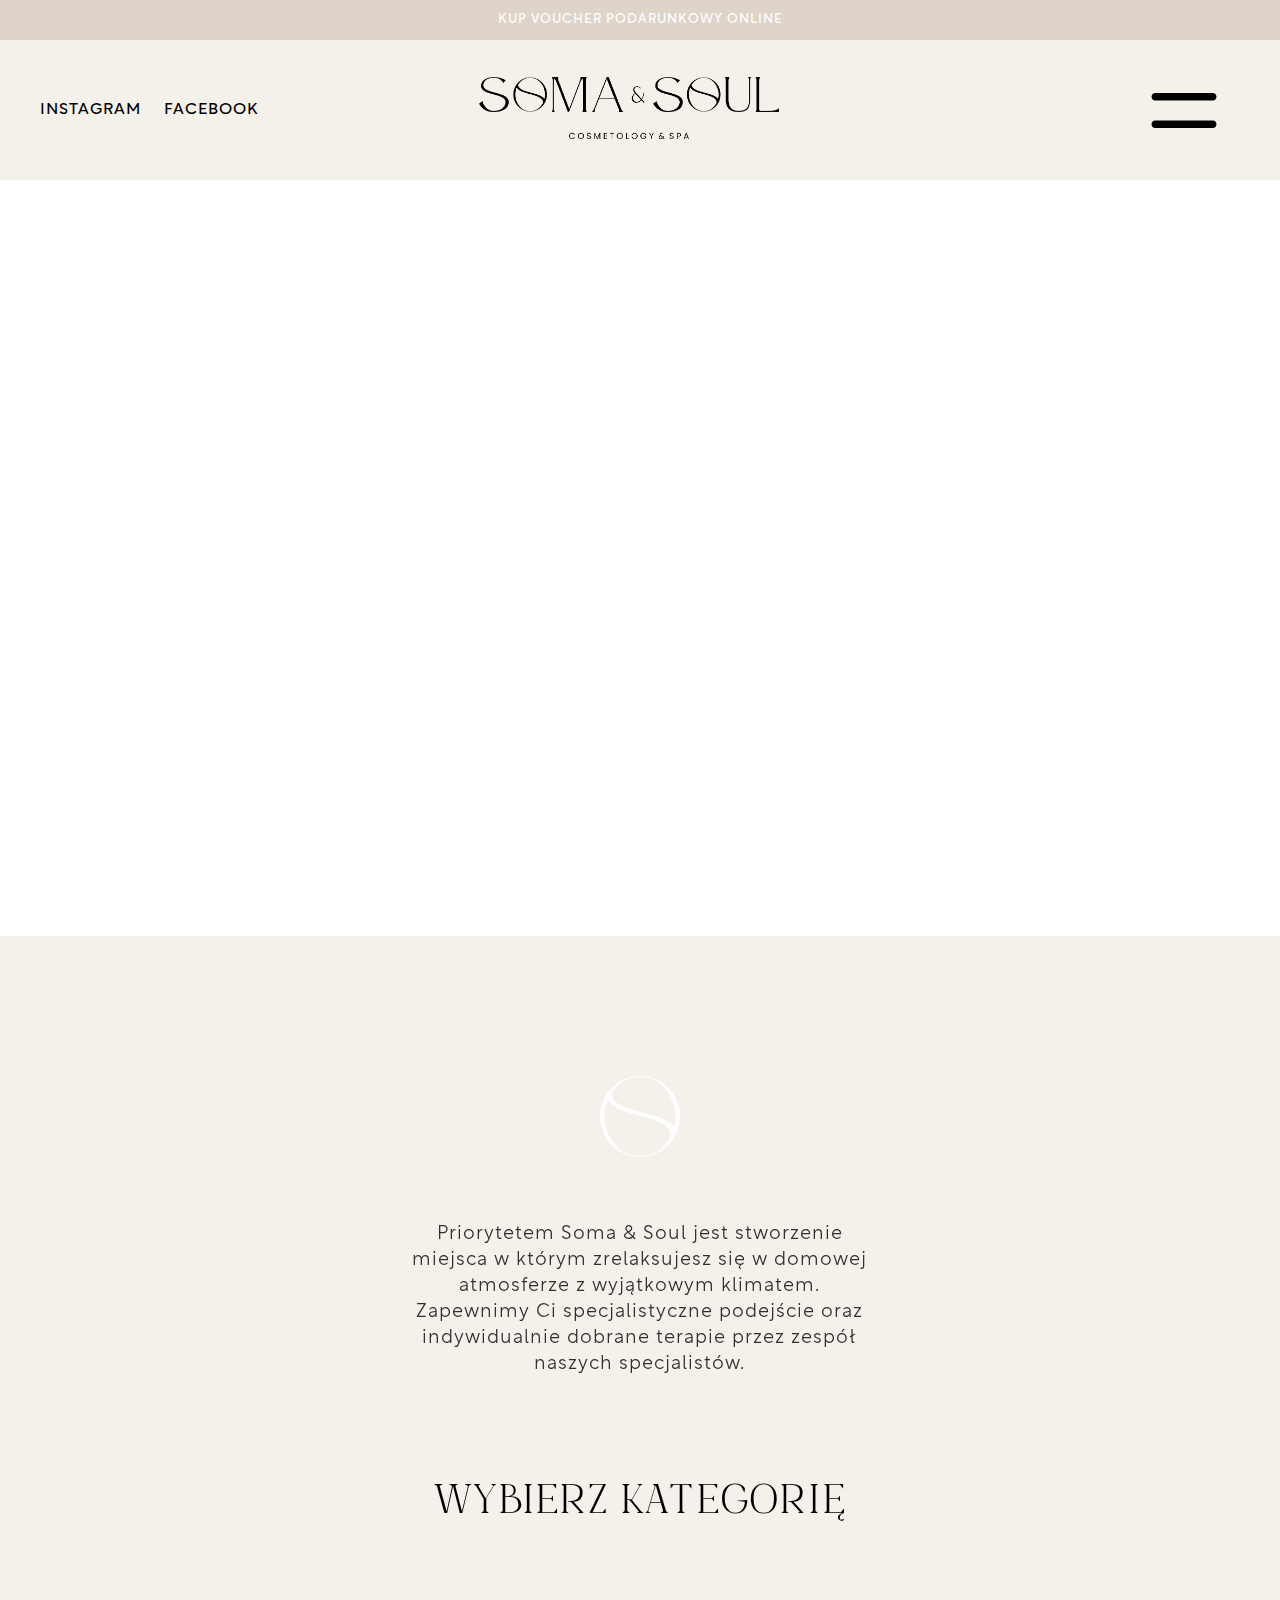
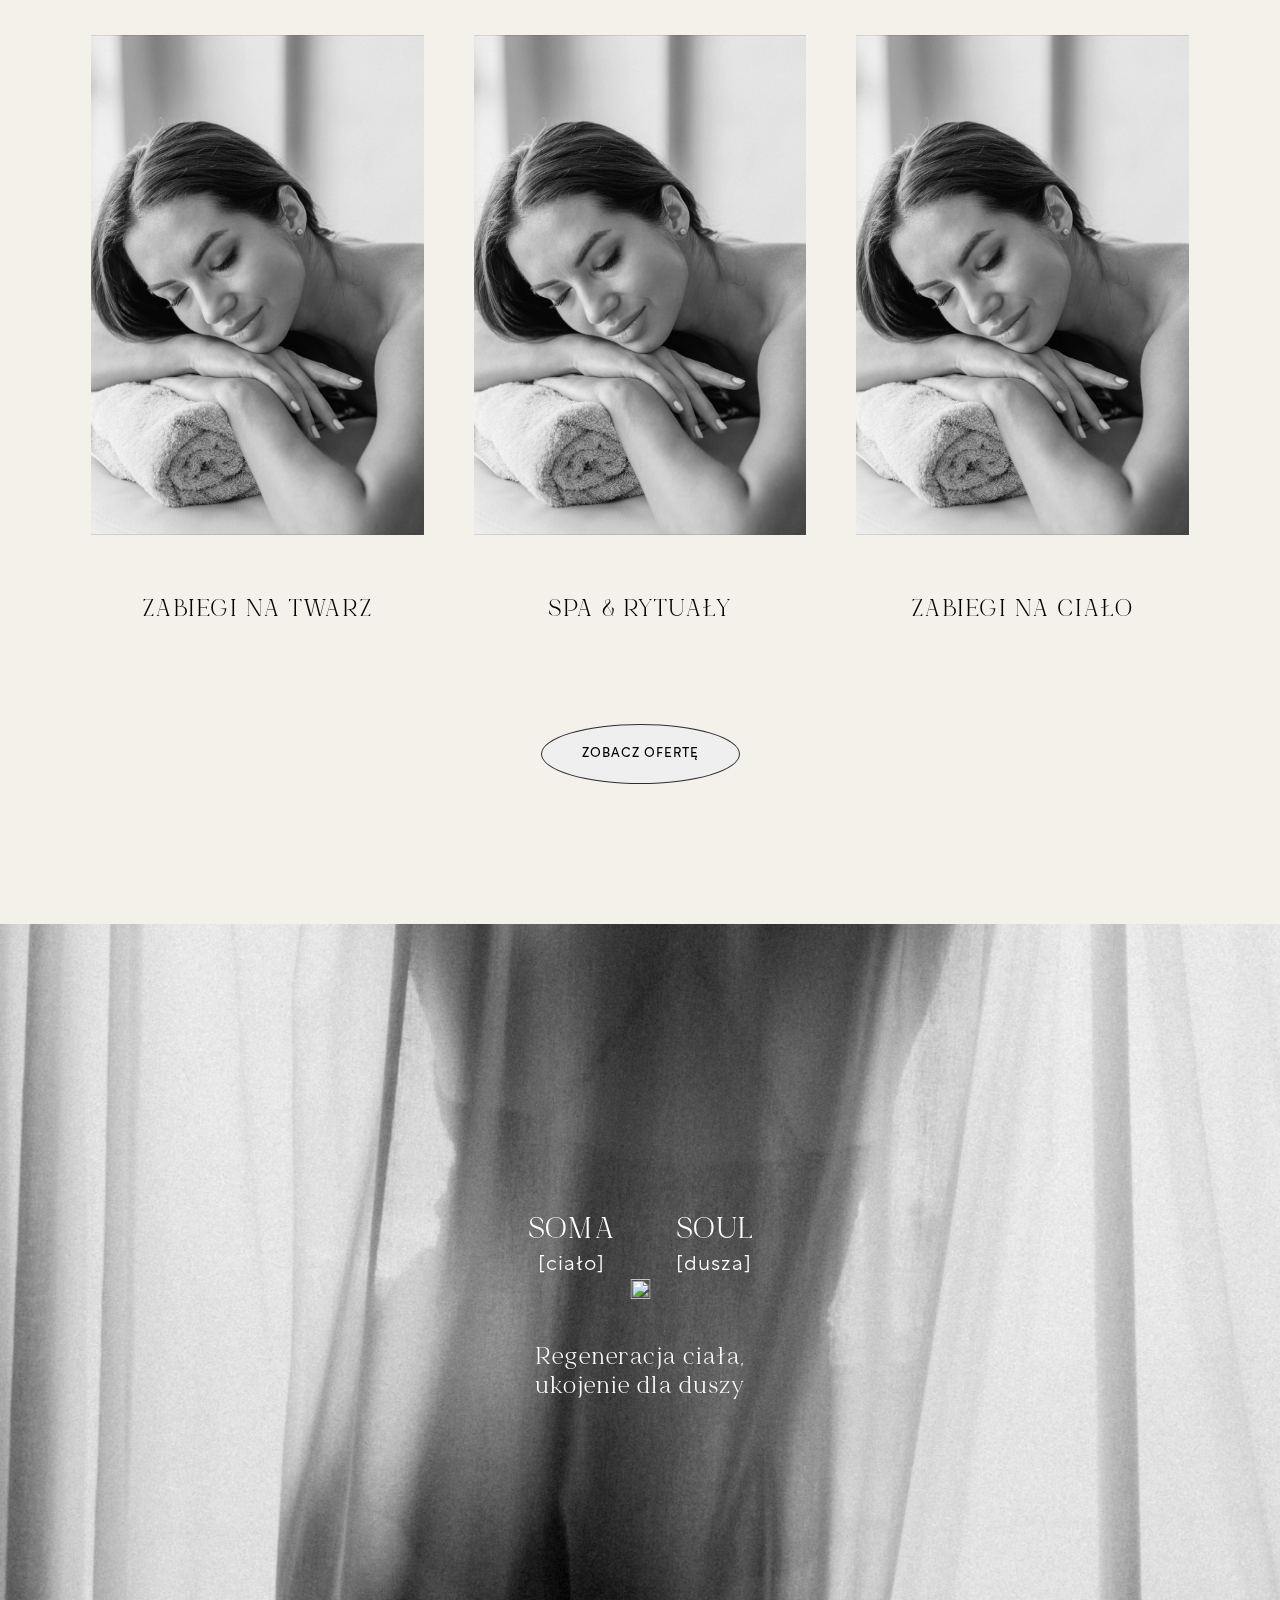
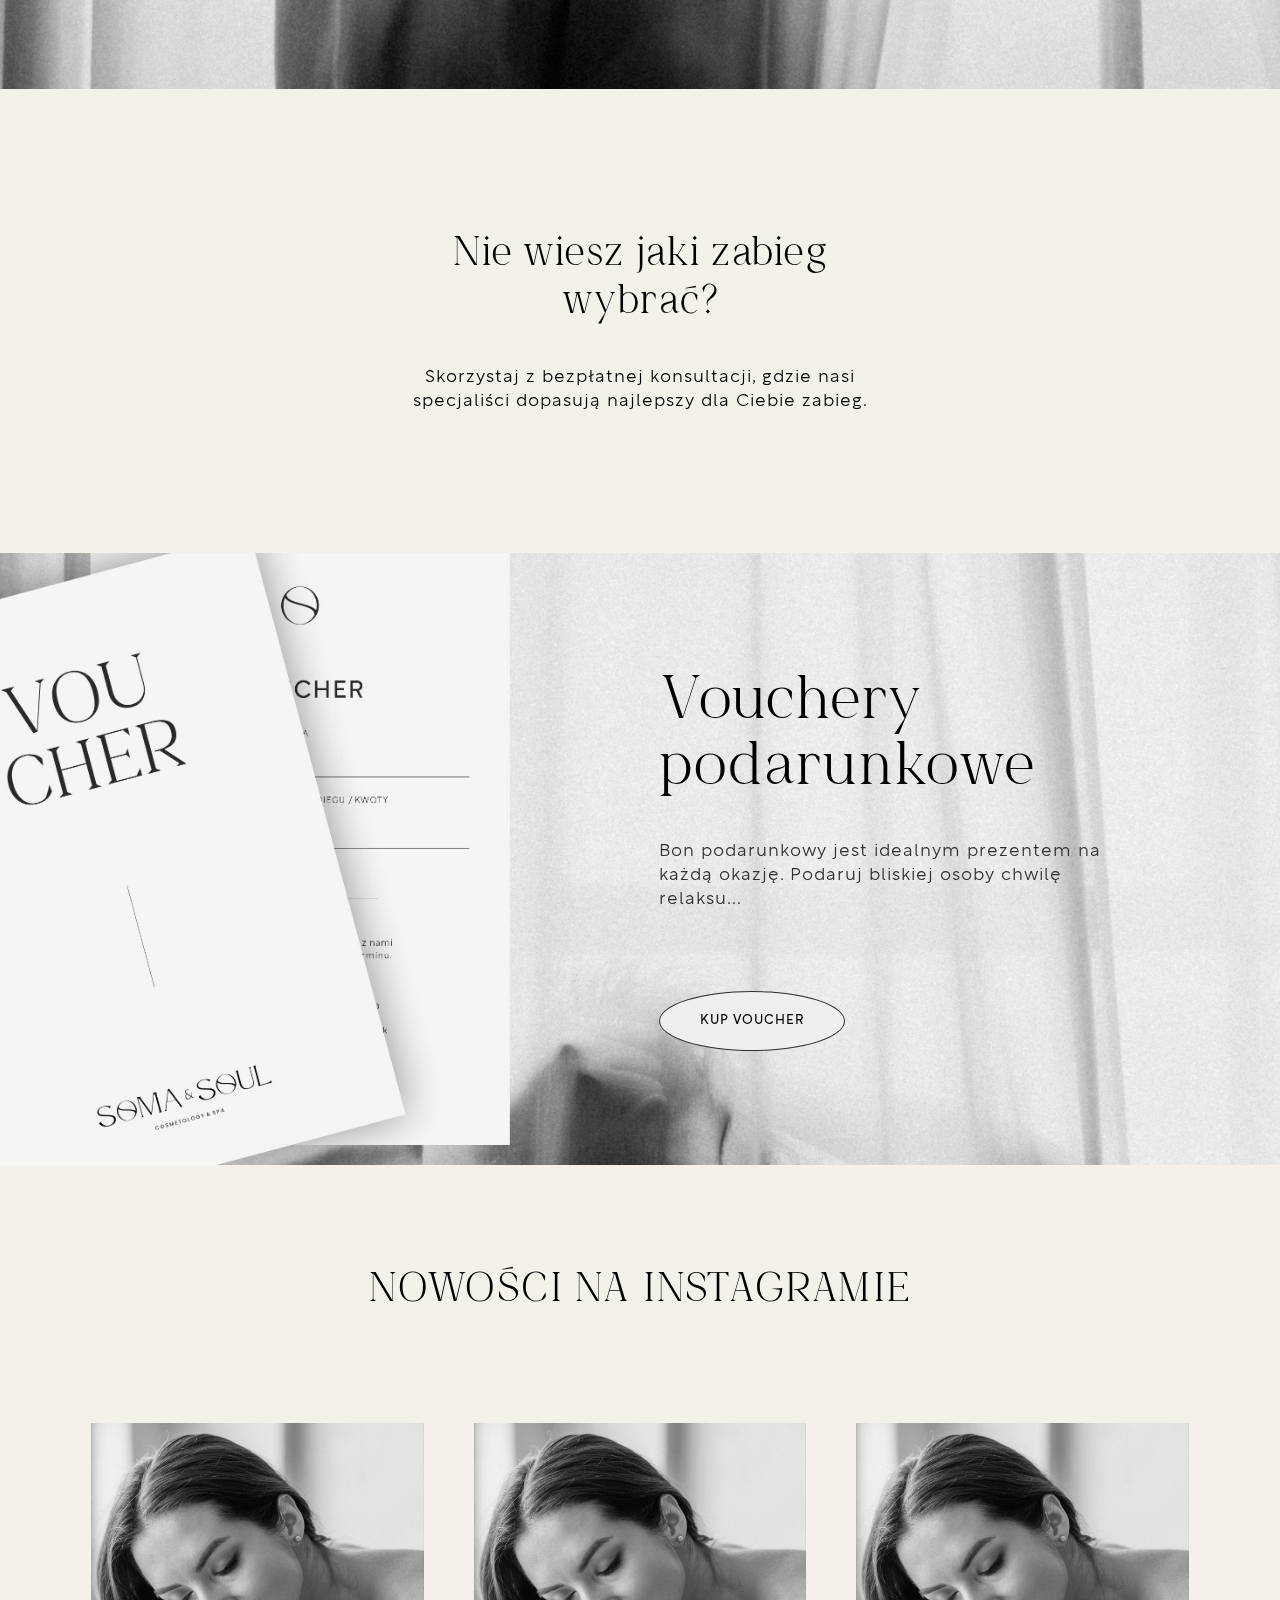
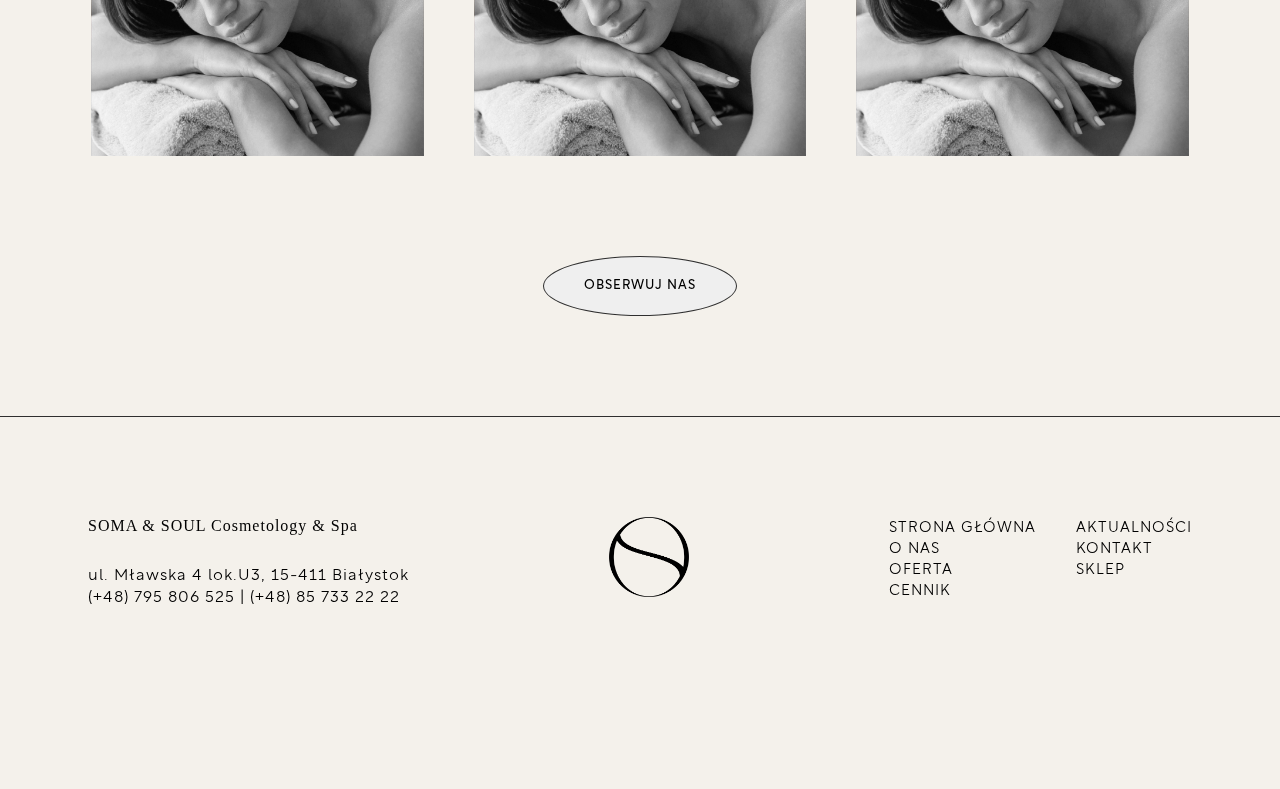
==== commit b224434e: "o nas and oferta page" ====
--- a/index.html
+++ b/index.html
@@ -21,13 +21,13 @@
                     <img src="images/logos/logo_black.png">
                 </div>
                 <div class="links-container">
-                    <a href="">STRONA GŁÓWNA</a>
-                    <a href="">O NAS</a>
-                    <a href="">OFERTA</a>
-                    <a href="">CENNIK</a>
-                    <a href="">AKTUALNOŚCI</a>
-                    <a href="">KONTAKT</a>
-                    <a href="">SKLEP</a>
+                    <a href="#">STRONA GŁÓWNA</a>
+                    <a href="pages/o_nas.html">O NAS</a>
+                    <a href="pages/oferta.html">OFERTA</a>
+                    <a href="pages/cennik.html">CENNIK</a>
+                    <a href="pages/aktualnosci.html">AKTUALNOŚCI</a>
+                    <a href="pages/kontakt.html">KONTAKT</a>
+                    <a href="pages/sklep.html">SKLEP</a>
                     <a href="">INSTAGRAM</a>
                     <a href="">FACEBOOK</a>
                 </div>
@@ -216,15 +216,15 @@
 
             <div class="right-container">
                 <div class="container-small one">
-                    <a href="">STRONA GŁÓWNA</a>
-                    <a href="">O NAS</a>
-                    <a href="">OFERTA</a>
-                    <a href="">CENNIK</a>
+                    <a href="#">STRONA GŁÓWNA</a>
+                    <a href="pages/o_nas.html">O NAS</a>
+                    <a href="pages/oferta.html">OFERTA</a>
+                    <a href="pages/cennik.html">CENNIK</a>
                 </div>
                 <div class="container-small two">
-                    <a href="">AKTUALNOŚCI</a>
-                    <a href="">KONTAKT</a>
-                    <a href="">SKLEP</a>
+                    <a href="pages/aktualnosci.html">AKTUALNOŚCI</a>
+                    <a href="pages/kontakt.html">KONTAKT</a>
+                    <a href="pages/sklep.html">SKLEP</a>
                 </div>
             </div>
         </div>
--- a/css/global.css
+++ b/css/global.css
@@ -70,7 +70,7 @@
   margin-right: 2rem;
 }
 .nav .nav-bar .middle-container {
-  margin-right: 12rem;
+  margin-right: 17rem;
 }
 .nav .nav-bar .middle-container .img-container {
   width: 30rem;
@@ -155,7 +155,7 @@
 }
 .nav .display {
   opacity: 1;
-  z-index: 0;
+  z-index: 1;
 }
 .nav .fa-xmark {
   font-size: 4rem;
@@ -165,6 +165,7 @@
   right: 60px;
   cursor: pointer;
   opacity: 0.8;
+  z-index: 2;
 }
 .nav .display-none {
   opacity: 0;
@@ -331,9 +332,12 @@
     padding-bottom: 8rem;
     gap: 6rem;
   }
+  .footer .container .left-container {
+    margin: 0 2.5rem;
+  }
   .footer .container .left-container p {
     font-size: 1.5rem;
-    width: 90%;
+    width: auto;
     line-height: 1.2;
   }
   .footer .container .left-container p.bold {
